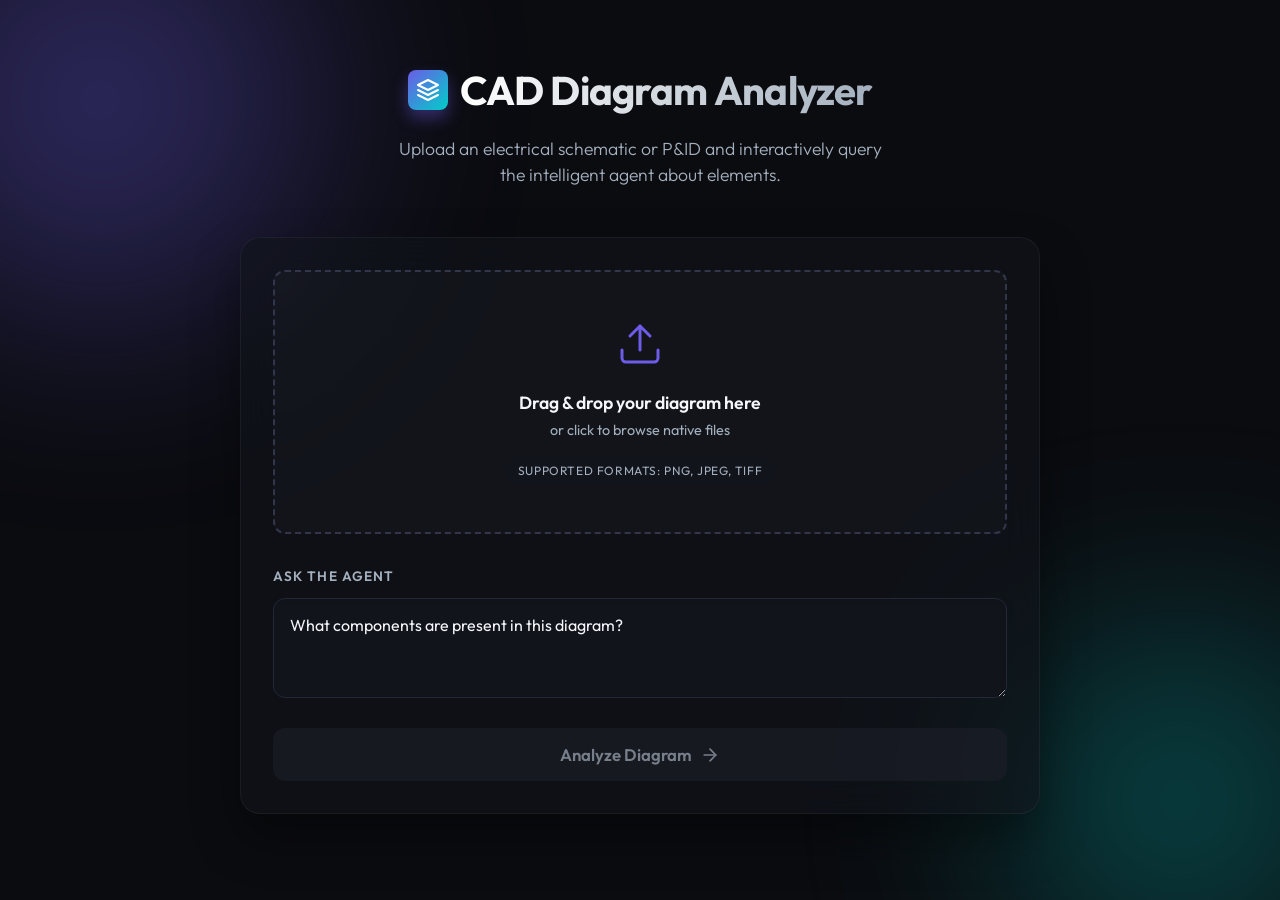
==== frontend/index.html @ c5600fa0 "feat: redesign frontend and add tool calls display" ====
<!DOCTYPE html>
<html lang="en">
<head>
  <meta charset="UTF-8" />
  <meta name="viewport" content="width=device-width, initial-scale=1.0" />
  <meta name="description" content="AI-powered CAD Diagram Analyzer for electrical schematics and P&IDs." />
  <title>CAD Diagram Analyzer</title>
  
  <!-- Modern Google Fonts -->
  <link rel="preconnect" href="https://fonts.googleapis.com">
  <link rel="preconnect" href="https://fonts.gstatic.com" crossorigin>
  <link href="https://fonts.googleapis.com/css2?family=Outfit:wght@300;400;500;600;700&display=swap" rel="stylesheet">
  
  <!-- CSS Styles -->
  <link rel="stylesheet" href="css/styles.css" />
</head>
<body>

  <!-- Decorative background elements -->
  <div class="bg-blur shape1"></div>
  <div class="bg-blur shape2"></div>

  <main class="container">
    <header>
      <div class="logo-container">
        <div class="logo-icon">
          <svg width="24" height="24" viewBox="0 0 24 24" fill="none" xmlns="http://www.w3.org/2000/svg">
            <path d="M12 2L2 7L12 12L22 7L12 2Z" stroke="currentColor" stroke-width="2" stroke-linecap="round" stroke-linejoin="round"/>
            <path d="M2 17L12 22L22 17" stroke="currentColor" stroke-width="2" stroke-linecap="round" stroke-linejoin="round"/>
            <path d="M2 12L12 17L22 12" stroke="currentColor" stroke-width="2" stroke-linecap="round" stroke-linejoin="round"/>
          </svg>
        </div>
        <h1>CAD Diagram Analyzer</h1>
      </div>
      <p>Upload an electrical schematic or P&amp;ID and interactively query the intelligent agent about elements.</p>
    </header>

    <!-- Main interaction area -->
    <div class="card glass-panel" id="interaction-card">
      
      <!-- Drop zone -->
      <div id="drop-zone" class="drop-zone glass-panel-inner">
        <input type="file" id="file-input" accept="image/*,.tif,.tiff" aria-label="Upload CAD diagram image" />
        <div class="drop-icon">
          <svg width="48" height="48" viewBox="0 0 24 24" fill="none" stroke="currentColor" stroke-width="1.5" stroke-linecap="round" stroke-linejoin="round">
            <path d="M21 15v4a2 2 0 0 1-2 2H5a2 2 0 0 1-2-2v-4"></path>
            <polyline points="17 8 12 3 7 8"></polyline>
            <line x1="12" y1="3" x2="12" y2="15"></line>
          </svg>
        </div>
        <div class="drop-label">Drag & drop your diagram here</div>
        <div class="drop-hint">or click to browse native files</div>
        <div class="drop-extensions">Supported formats: PNG, JPEG, TIFF</div>
      </div>

      <!-- Image preview -->
      <div id="preview-wrap" class="preview-wrap hidden glass-panel-inner">
        <div class="preview-header">
          <div id="preview-name" class="preview-name">diagram.png (1.2 MB)</div>
          <button id="clear-btn" class="icon-btn" title="Remove image" aria-label="Remove uploaded image">
            <svg width="18" height="18" viewBox="0 0 24 24" fill="none" stroke="currentColor" stroke-width="2" stroke-linecap="round" stroke-linejoin="round"><line x1="18" y1="6" x2="6" y2="18"></line><line x1="6" y1="6" x2="18" y2="18"></line></svg>
          </button>
        </div>
        <img id="preview-img" alt="Uploaded diagram preview" />
      </div>

      <!-- Query Section -->
      <div class="query-section">
        <label for="query" class="section-label">Ask the Agent</label>
        <div class="textarea-wrapper">
          <textarea id="query" placeholder="e.g. What specific components are present in this schematic? Can you list all the pressure valves?" rows="3">What components are present in this diagram?</textarea>
        </div>
      </div>

      <!-- Submit & Status -->
      <div class="action-footer">
        <button id="analyze-btn" class="btn-primary" disabled>
          <span>Analyze Diagram</span>
          <svg class="btn-icon" width="20" height="20" viewBox="0 0 24 24" fill="none" stroke="currentColor" stroke-width="2" stroke-linecap="round" stroke-linejoin="round"><line x1="5" y1="12" x2="19" y2="12"></line><polyline points="12 5 19 12 12 19"></polyline></svg>
        </button>

        <div id="status" class="status-indicator hidden">
          <div class="modern-spinner"></div>
          <span id="status-text">Uploading and processing...</span>
        </div>
      </div>
    </div> <!-- /card -->

    <!-- Results Section -->
    <div id="results-card" class="card glass-panel hidden">
      <div class="results-header">
        <h2 class="section-label m-0">Analysis Results</h2>
        
        <div class="step-indicator">
          <div class="step" id="step-ingest">
            <div class="step-icon">
              <svg width="14" height="14" viewBox="0 0 24 24" fill="none" stroke="currentColor" stroke-width="3" stroke-linecap="round" stroke-linejoin="round"><polyline points="20 6 9 17 4 12"></polyline></svg>
            </div>
            Ingested
          </div>
          <div class="step-line"></div>
          <div class="step" id="step-analyze">
            <div class="step-icon">
              <svg width="14" height="14" viewBox="0 0 24 24" fill="none" stroke="currentColor" stroke-width="3" stroke-linecap="round" stroke-linejoin="round"><polyline points="20 6 9 17 4 12"></polyline></svg>
            </div>
            Analyzed
          </div>
        </div>
      </div>

      <div class="result-meta" id="result-meta">
        <!-- populated dynamically via JS (e.g. badges, visualization link) -->
      </div>

      <div id="tool-calls" class="tool-timeline hidden">
        <!-- populated dynamically via JS — agent tool call activity timeline -->
      </div>

      <div id="result-text" class="result-content markdown-body glass-panel-inner">
        <!-- populated dynamically via JS -->
      </div>
    </div> <!-- /results-card -->

  </main>

  <script src="js/app.js"></script>
</body>
</html>
---- frontend/css/styles.css ----
/* ==========================================================================
   CSS Resets & Variables
   ========================================================================== */
*, *::before, *::after {
  box-sizing: border-box;
  margin: 0;
  padding: 0;
}

:root {
  /* Premium Dark Theme Palette */
  --bg: #0b0c10;
  --surface: #12141c;
  --surface-hover: #1c1e29;
  --border: #242735;
  --border-light: #32364a;
  
  --accent: #6c5ce7;
  --accent-hover: #8073eb;
  --accent-glow: rgba(108, 92, 231, 0.4);
  
  --secondary: #00cec9;
  
  --text-main: #f5f6fa;
  --text-muted: #a4b0be;
  
  --success: #00b894;
  --error: #d63031;
  
  /* Typography */
  --font-family: 'Outfit', -apple-system, BlinkMacSystemFont, "Segoe UI", Roboto, sans-serif;
  
  /* Structural */
  --radius-sm: 8px;
  --radius-md: 12px;
  --radius-lg: 20px;
  
  /* Transitions */
  --transition-fast: 0.2s cubic-bezier(0.4, 0, 0.2, 1);
  --transition-normal: 0.3s cubic-bezier(0.4, 0, 0.2, 1);
}

/* ==========================================================================
   Base Styles
   ========================================================================== */
body {
  font-family: var(--font-family);
  background: var(--bg);
  color: var(--text-main);
  min-height: 100vh;
  display: flex;
  flex-direction: column;
  align-items: center;
  padding: 0 20px 80px;
  line-height: 1.5;
  overflow-x: hidden;
  position: relative;
}

.container {
  width: 100%;
  max-width: 800px;
  position: relative;
  z-index: 10;
  margin-top: 60px;
}

/* ==========================================================================
   Decorative Background
   ========================================================================== */
.bg-blur {
  position: fixed;
  border-radius: 50%;
  filter: blur(120px);
  z-index: 0;
  opacity: 0.4;
  pointer-events: none;
}

.shape1 {
  width: 400px;
  height: 400px;
  background: var(--accent);
  top: -100px;
  left: -100px;
  animation: float 20s ease-in-out infinite alternate;
}

.shape2 {
  width: 300px;
  height: 300px;
  background: var(--secondary);
  bottom: -50px;
  right: -50px;
  animation: float 15s ease-in-out infinite alternate-reverse;
}

@keyframes float {
  0% { transform: translate(0, 0) scale(1); }
  50% { transform: translate(30px, 50px) scale(1.1); }
  100% { transform: translate(-20px, 20px) scale(0.9); }
}

/* ==========================================================================
   Typography & Headers
   ========================================================================== */
header {
  text-align: center;
  margin-bottom: 48px;
  animation: fadeInDown 0.8s cubic-bezier(0.16, 1, 0.3, 1);
}

.logo-container {
  display: flex;
  align-items: center;
  justify-content: center;
  gap: 12px;
  margin-bottom: 16px;
}

.logo-icon {
  background: linear-gradient(135deg, var(--accent), var(--secondary));
  border-radius: var(--radius-sm);
  width: 40px;
  height: 40px;
  display: flex;
  align-items: center;
  justify-content: center;
  color: white;
  box-shadow: 0 8px 16px var(--accent-glow);
}

h1 {
  font-size: 2.5rem;
  font-weight: 700;
  letter-spacing: -0.02em;
  background: linear-gradient(to right, #fff, #a4b0be);
  -webkit-background-clip: text;
  -webkit-text-fill-color: transparent;
}

header p {
  color: var(--text-muted);
  font-size: 1.1rem;
  font-weight: 300;
  max-width: 500px;
  margin: 0 auto;
}

/* ==========================================================================
   Components: Cards & Panels
   ========================================================================== */
.glass-panel {
  background: rgba(18, 20, 28, 0.6);
  backdrop-filter: blur(20px);
  -webkit-backdrop-filter: blur(20px);
  border: 1px solid rgba(255, 255, 255, 0.05);
  box-shadow: 0 24px 48px rgba(0, 0, 0, 0.4);
}

.glass-panel-inner {
  background: rgba(255, 255, 255, 0.02);
  border: 1px solid var(--border);
}

.card {
  border-radius: var(--radius-lg);
  padding: 32px;
  width: 100%;
  animation: fadeInUp 0.8s cubic-bezier(0.16, 1, 0.3, 1);
  transition: transform var(--transition-normal);
}

/* ==========================================================================
   Drop Zone
   ========================================================================== */
.drop-zone {
  border: 2px dashed var(--border-light);
  border-radius: var(--radius-md);
  padding: 48px 24px;
  text-align: center;
  cursor: pointer;
  position: relative;
  transition: all var(--transition-normal);
  display: flex;
  flex-direction: column;
  align-items: center;
  justify-content: center;
}

.drop-zone:hover, .drop-zone.drag-over {
  border-color: var(--accent);
  background: rgba(108, 92, 231, 0.05);
  transform: translateY(-2px);
  box-shadow: 0 8px 24px rgba(0,0,0,0.2);
}

.drop-zone input[type="file"] {
  position: absolute;
  inset: 0;
  opacity: 0;
  cursor: pointer;
  width: 100%;
  height: 100%;
  z-index: 10;
}

.drop-icon {
  color: var(--accent);
  margin-bottom: 16px;
  transition: transform var(--transition-fast);
}

.drop-zone:hover .drop-icon {
  transform: translateY(-4px) scale(1.1);
}

.drop-label {
  font-size: 1.1rem;
  font-weight: 600;
  color: var(--text-main);
  margin-bottom: 4px;
}

.drop-hint {
  font-size: 0.9rem;
  color: var(--text-muted);
}

.drop-extensions {
  margin-top: 16px;
  font-size: 0.75rem;
  letter-spacing: 0.05em;
  text-transform: uppercase;
  color: var(--text-muted);
  background: var(--surface);
  padding: 4px 12px;
  border-radius: 100px;
}

/* ==========================================================================
   Preview Area
   ========================================================================== */
.preview-wrap {
  border-radius: var(--radius-md);
  overflow: hidden;
  position: relative;
  display: none;
}

.preview-header {
  display: flex;
  justify-content: space-between;
  align-items: center;
  padding: 12px 16px;
  background: var(--surface-hover);
  border-bottom: 1px solid var(--border);
}

.preview-name {
  font-size: 0.85rem;
  color: var(--text-main);
  font-family: monospace;
  white-space: nowrap;
  overflow: hidden;
  text-overflow: ellipsis;
}

.icon-btn {
  background: transparent;
  border: none;
  color: var(--text-muted);
  cursor: pointer;
  display: flex;
  align-items: center;
  justify-content: center;
  padding: 4px;
  border-radius: var(--radius-sm);
  transition: all var(--transition-fast);
}

.icon-btn:hover {
  color: var(--error);
  background: rgba(214, 48, 49, 0.1);
}

#preview-img {
  width: 100%;
  max-height: 400px;
  object-fit: contain;
  background: #000;
  display: block;
}

/* ==========================================================================
   Forms & Inputs
   ========================================================================== */
.query-section {
  margin-top: 32px;
}

.section-label {
  display: block;
  font-size: 0.85rem;
  font-weight: 600;
  text-transform: uppercase;
  letter-spacing: 0.08em;
  color: var(--text-muted);
  margin-bottom: 12px;
}

.textarea-wrapper {
  position: relative;
}

textarea#query {
  width: 100%;
  background: var(--surface);
  border: 1px solid var(--border);
  border-radius: var(--radius-md);
  color: var(--text-main);
  font-size: 1rem;
  padding: 16px;
  resize: vertical;
  min-height: 100px;
  outline: none;
  font-family: inherit;
  transition: all var(--transition-fast);
  box-shadow: inset 0 2px 4px rgba(0,0,0,0.1);
}

textarea#query::placeholder {
  color: #4a5065;
}

textarea#query:focus {
  border-color: var(--accent);
  box-shadow: 0 0 0 2px var(--accent-glow), inset 0 2px 4px rgba(0,0,0,0.1);
}

/* ==========================================================================
   Buttons
   ========================================================================== */
.action-footer {
  margin-top: 24px;
  display: flex;
  flex-direction: column;
  gap: 16px;
}

.btn-primary {
  width: 100%;
  background: linear-gradient(135deg, var(--accent), var(--accent-hover));
  border: none;
  border-radius: var(--radius-md);
  color: white;
  font-size: 1.05rem;
  font-weight: 600;
  padding: 16px;
  cursor: pointer;
  display: flex;
  align-items: center;
  justify-content: center;
  gap: 8px;
  transition: all var(--transition-normal);
  font-family: inherit;
  box-shadow: 0 8px 16px rgba(108, 92, 231, 0.2);
}

.btn-primary:hover:not(:disabled) {
  transform: translateY(-2px);
  box-shadow: 0 12px 24px rgba(108, 92, 231, 0.3);
}

.btn-primary:active:not(:disabled) {
  transform: translateY(0);
}

.btn-primary:disabled {
  background: var(--surface-hover);
  color: var(--text-muted);
  cursor: not-allowed;
  box-shadow: none;
  opacity: 0.7;
}

.btn-icon {
  transition: transform var(--transition-fast);
}

.btn-primary:hover:not(:disabled) .btn-icon {
  transform: translateX(4px);
}

/* ==========================================================================
   Status & Loading
   ========================================================================== */
.status-indicator {
  display: flex;
  align-items: center;
  justify-content: center;
  gap: 12px;
  font-size: 0.95rem;
  color: var(--text-muted);
  padding: 12px;
  background: var(--surface);
  border-radius: var(--radius-md);
  border: 1px solid var(--border);
}

.modern-spinner {
  width: 20px;
  height: 20px;
  border: 2px solid var(--border-light);
  border-top-color: var(--accent);
  border-radius: 50%;
  animation: spin 0.8s cubic-bezier(0.6, 0.2, 0.4, 0.8) infinite;
}

@keyframes spin {
  to { transform: rotate(360deg); }
}

/* ==========================================================================
   Results
   ========================================================================== */
#results-card {
  margin-top: 24px;
  border-top: 3px solid var(--accent);
}

.results-header {
  display: flex;
  justify-content: space-between;
  align-items: center;
  margin-bottom: 24px;
  flex-wrap: wrap;
  gap: 16px;
}

.m-0 { margin: 0; }

.step-indicator {
  display: flex;
  align-items: center;
  gap: 8px;
  background: var(--surface);
  padding: 8px 16px;
  border-radius: 100px;
  border: 1px solid var(--border);
}

.step {
  display: flex;
  align-items: center;
  gap: 6px;
  font-size: 0.75rem;
  font-weight: 600;
  color: var(--text-muted);
  text-transform: uppercase;
  letter-spacing: 0.05em;
  transition: color var(--transition-fast);
}

.step-icon {
  width: 20px;
  height: 20px;
  border-radius: 50%;
  background: var(--surface-hover);
  display: flex;
  align-items: center;
  justify-content: center;
  color: transparent;
  transition: all var(--transition-fast);
}

.step-line {
  width: 24px;
  height: 2px;
  background: var(--border-light);
}

.step.active { color: var(--accent); }
.step.active .step-icon { 
  background: rgba(108, 92, 231, 0.2); 
  color: var(--accent);
  box-shadow: 0 0 0 2px var(--accent-glow);
}

.step.done { color: var(--text-main); }
.step.done .step-icon {
  background: var(--success);
  color: var(--bg);
}

.result-meta {
  display: flex;
  gap: 12px;
  flex-wrap: wrap;
  margin-bottom: 20px;
  align-items: center;
}

.badge {
  font-size: 0.8rem;
  font-weight: 500;
  padding: 6px 12px;
  border-radius: var(--radius-sm);
  background: var(--surface);
  border: 1px solid var(--border-light);
  display: flex;
  align-items: center;
  gap: 6px;
}

.badge.success { 
  border-color: rgba(0, 184, 148, 0.3);
  color: var(--success);
  background: rgba(0, 184, 148, 0.05);
}

.badge.error { 
  border-color: rgba(214, 48, 49, 0.3);
  color: var(--error);
  background: rgba(214, 48, 49, 0.05);
}

.view-link {
  color: var(--secondary);
  text-decoration: none;
  font-size: 0.9rem;
  font-weight: 500;
  display: flex;
  align-items: center;
  gap: 4px;
  transition: color var(--transition-fast);
  margin-left: auto;
}

.view-link:hover {
  text-decoration: underline;
  color: #81ecec;
}

.result-content {
  border-radius: var(--radius-md);
  padding: 24px;
  font-size: 1rem;
  line-height: 1.6;
  max-height: 600px;
  overflow-y: auto;
}

/* Basic Markdown styling fallback */
.markdown-body h1, .markdown-body h2, .markdown-body h3 {
  margin-top: 1.5em;
  margin-bottom: 0.5em;
  color: white;
}
.markdown-body h1:first-child, .markdown-body h2:first-child { margin-top: 0; }
.markdown-body p { margin-bottom: 1em; }
.markdown-body ul, .markdown-body ol { margin-bottom: 1em; padding-left: 1.5em; }
.markdown-body li { margin-bottom: 0.25em; }
.markdown-body code {
  background: var(--surface-hover);
  padding: 0.2em 0.4em;
  border-radius: 4px;
  font-family: monospace;
  font-size: 0.9em;
  color: var(--secondary);
}
.markdown-body pre {
  background: #000;
  padding: 16px;
  border-radius: var(--radius-sm);
  overflow-x: auto;
  margin-bottom: 1em;
  border: 1px solid var(--border);
}

/* ==========================================================================
   Tool Call Activity Timeline
   ========================================================================== */
.tool-timeline {
  border-radius: var(--radius-md);
  background: var(--surface);
  border: 1px solid var(--border);
  margin-bottom: 20px;
  overflow: hidden;
}

.tool-timeline-header {
  display: flex;
  align-items: center;
  justify-content: space-between;
  padding: 12px 16px;
  cursor: pointer;
  background: var(--surface-hover);
  border-bottom: 1px solid var(--border);
  transition: background var(--transition-fast);
  user-select: none;
}

.tool-timeline-header:hover {
  background: rgba(108, 92, 231, 0.05);
}

.tool-timeline-title {
  display: flex;
  align-items: center;
  gap: 8px;
  font-size: 0.85rem;
  font-weight: 600;
  text-transform: uppercase;
  letter-spacing: 0.05em;
  color: var(--text-muted);
}

.tool-timeline-title svg {
  color: var(--accent);
}

.tool-count-badge {
  background: var(--accent);
  color: #fff;
  font-size: 0.7rem;
  font-weight: 700;
  padding: 2px 8px;
  border-radius: 100px;
  letter-spacing: 0;
  text-transform: none;
}

.tool-total-time {
  font-size: 0.75rem;
  color: var(--text-muted);
  font-weight: 400;
  letter-spacing: 0;
  text-transform: none;
}

.tool-chevron {
  color: var(--text-muted);
  transition: transform var(--transition-fast);
  flex-shrink: 0;
}

.tool-chevron.rotated {
  transform: rotate(180deg);
}

.tool-timeline-body {
  padding: 8px;
  display: flex;
  flex-direction: column;
  gap: 6px;
  transition: max-height var(--transition-normal), opacity var(--transition-fast);
  max-height: 800px;
  opacity: 1;
  overflow: hidden;
}

.tool-timeline-body.collapsed {
  max-height: 0;
  opacity: 0;
  padding: 0 8px;
}

.tool-call-card {
  border-radius: var(--radius-sm);
  border-left: 3px solid var(--border-light);
  background: var(--tool-bg, var(--surface));
  overflow: hidden;
  transition: all var(--transition-fast);
}

.tool-call-card:hover {
  box-shadow: 0 2px 8px rgba(0, 0, 0, 0.2);
}

.tool-call-main {
  display: flex;
  align-items: center;
  gap: 10px;
  padding: 10px 12px;
  cursor: pointer;
}

.tool-call-icon {
  flex-shrink: 0;
  display: flex;
  align-items: center;
}

.tool-call-info {
  flex: 1;
  min-width: 0;
  display: flex;
  flex-direction: column;
  gap: 2px;
}

.tool-call-name {
  font-family: monospace;
  font-size: 0.85rem;
  font-weight: 600;
}

.tool-call-summary {
  font-size: 0.75rem;
  color: var(--text-muted);
  white-space: nowrap;
  overflow: hidden;
  text-overflow: ellipsis;
}

.tool-call-badges {
  display: flex;
  align-items: center;
  gap: 8px;
  flex-shrink: 0;
}

.tool-duration-badge {
  font-family: monospace;
  font-size: 0.75rem;
  color: var(--text-muted);
  background: rgba(255, 255, 255, 0.05);
  padding: 2px 8px;
  border-radius: 4px;
  border: 1px solid var(--border);
}

.tool-status-icon {
  display: flex;
  align-items: center;
}

.tool-call-detail {
  padding: 0 12px 10px 36px;
  font-size: 0.8rem;
  animation: fadeInUp 0.2s ease;
}

.tool-call-args {
  color: var(--text-muted);
  font-family: monospace;
  font-size: 0.75rem;
  line-height: 1.6;
  padding: 8px 10px;
  background: rgba(0, 0, 0, 0.2);
  border-radius: 4px;
  word-break: break-word;
}

.tool-arg-key {
  color: var(--secondary);
}

.tool-arg-val {
  color: var(--text-main);
}

.tool-call-error {
  color: var(--error);
  font-size: 0.8rem;
  padding: 6px 10px;
  background: rgba(214, 48, 49, 0.08);
  border-radius: 4px;
  margin-top: 6px;
  border: 1px solid rgba(214, 48, 49, 0.2);
}

/* ==========================================================================
   Utilities & Animations
   ========================================================================== */
.hidden {
  display: none !important;
}

@keyframes fadeInUp {
  from { opacity: 0; transform: translateY(20px); }
  to { opacity: 1; transform: translateY(0); }
}

@keyframes fadeInDown {
  from { opacity: 0; transform: translateY(-20px); }
  to { opacity: 1; transform: translateY(0); }
}

/* Custom Scrollbar */
::-webkit-scrollbar { width: 8px; height: 8px; }
::-webkit-scrollbar-track { background: var(--bg); }
::-webkit-scrollbar-thumb {
  background: var(--border-light);
  border-radius: 4px;
}
::-webkit-scrollbar-thumb:hover { background: var(--text-muted); }

/* Responsive */
@media (max-width: 600px) {
  h1 { font-size: 1.8rem; }
  .card { padding: 20px; }
  .drop-zone { padding: 32px 16px; }
  header { margin-bottom: 32px; }
  .results-header { flex-direction: column; align-items: flex-start; }
  .view-link { margin-left: 0; width: 100%; }
}
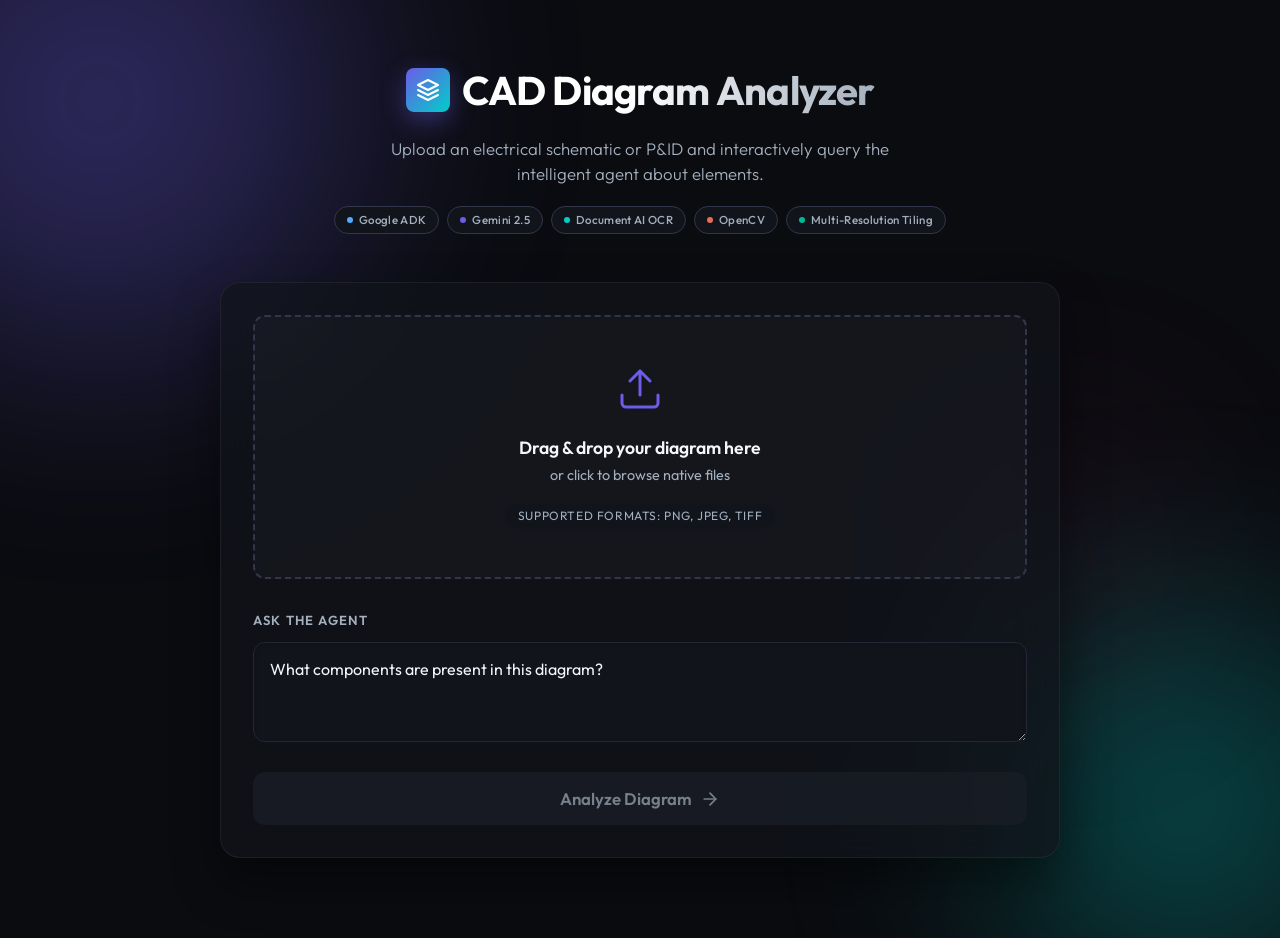
==== commit 70fb417b: "feat: 4-phase pipeline UI, comprehensive docs, and launch config Frontend: - Redesign UI with animat" ====
--- a/frontend/index.html
+++ b/frontend/index.html
@@ -5,12 +5,12 @@
   <meta name="viewport" content="width=device-width, initial-scale=1.0" />
   <meta name="description" content="AI-powered CAD Diagram Analyzer for electrical schematics and P&IDs." />
   <title>CAD Diagram Analyzer</title>
-  
+
   <!-- Modern Google Fonts -->
   <link rel="preconnect" href="https://fonts.googleapis.com">
   <link rel="preconnect" href="https://fonts.gstatic.com" crossorigin>
-  <link href="https://fonts.googleapis.com/css2?family=Outfit:wght@300;400;500;600;700&display=swap" rel="stylesheet">
-  
+  <link href="https://fonts.googleapis.com/css2?family=Outfit:wght@300;400;500;600;700&family=JetBrains+Mono:wght@400;500&display=swap" rel="stylesheet">
+
   <!-- CSS Styles -->
   <link rel="stylesheet" href="css/styles.css" />
 </head>
@@ -19,6 +19,7 @@
   <!-- Decorative background elements -->
   <div class="bg-blur shape1"></div>
   <div class="bg-blur shape2"></div>
+  <div class="bg-blur shape3"></div>
 
   <main class="container">
     <header>
@@ -33,11 +34,18 @@
         <h1>CAD Diagram Analyzer</h1>
       </div>
       <p>Upload an electrical schematic or P&amp;ID and interactively query the intelligent agent about elements.</p>
+      <div class="tech-pills">
+        <span class="tech-pill"><span class="pill-dot dot-blue"></span>Google ADK</span>
+        <span class="tech-pill"><span class="pill-dot dot-purple"></span>Gemini 2.5</span>
+        <span class="tech-pill"><span class="pill-dot dot-teal"></span>Document AI OCR</span>
+        <span class="tech-pill"><span class="pill-dot dot-orange"></span>OpenCV</span>
+        <span class="tech-pill"><span class="pill-dot dot-green"></span>Multi-Resolution Tiling</span>
+      </div>
     </header>
 
     <!-- Main interaction area -->
     <div class="card glass-panel" id="interaction-card">
-      
+
       <!-- Drop zone -->
       <div id="drop-zone" class="drop-zone glass-panel-inner">
         <input type="file" id="file-input" accept="image/*,.tif,.tiff" aria-label="Upload CAD diagram image" />
@@ -48,7 +56,7 @@
             <line x1="12" y1="3" x2="12" y2="15"></line>
           </svg>
         </div>
-        <div class="drop-label">Drag & drop your diagram here</div>
+        <div class="drop-label">Drag &amp; drop your diagram here</div>
         <div class="drop-hint">or click to browse native files</div>
         <div class="drop-extensions">Supported formats: PNG, JPEG, TIFF</div>
       </div>
@@ -81,44 +89,153 @@
 
         <div id="status" class="status-indicator hidden">
           <div class="modern-spinner"></div>
-          <span id="status-text">Uploading and processing...</span>
+          <span id="status-text">Processing...</span>
         </div>
       </div>
     </div> <!-- /card -->
 
     <!-- Results Section -->
     <div id="results-card" class="card glass-panel hidden">
+
+      <!-- Results Header -->
       <div class="results-header">
-        <h2 class="section-label m-0">Analysis Results</h2>
-        
-        <div class="step-indicator">
-          <div class="step" id="step-ingest">
-            <div class="step-icon">
-              <svg width="14" height="14" viewBox="0 0 24 24" fill="none" stroke="currentColor" stroke-width="3" stroke-linecap="round" stroke-linejoin="round"><polyline points="20 6 9 17 4 12"></polyline></svg>
-            </div>
-            Ingested
-          </div>
-          <div class="step-line"></div>
-          <div class="step" id="step-analyze">
-            <div class="step-icon">
-              <svg width="14" height="14" viewBox="0 0 24 24" fill="none" stroke="currentColor" stroke-width="3" stroke-linecap="round" stroke-linejoin="round"><polyline points="20 6 9 17 4 12"></polyline></svg>
-            </div>
-            Analyzed
-          </div>
-        </div>
-      </div>
-
+        <div class="results-title-wrap">
+          <h2 class="section-label m-0">Analysis Pipeline</h2>
+          <div id="pipeline-live-badge" class="pipeline-live-badge hidden">
+            <div class="live-dot"></div>
+            <span>Live</span>
+          </div>
+        </div>
+        <div id="pipeline-complete-badge" class="pipeline-complete-badge hidden">
+          <svg width="13" height="13" viewBox="0 0 24 24" fill="none" stroke="currentColor" stroke-width="3" stroke-linecap="round" stroke-linejoin="round"><polyline points="20 6 9 17 4 12"/></svg>
+          All phases complete
+        </div>
+      </div>
+
+      <!-- ================================================================ -->
+      <!-- 4-Phase Pipeline Progress Tracker                                 -->
+      <!-- ================================================================ -->
+      <div id="pipeline-progress" class="pipeline-progress">
+
+        <!-- Phase 1: Upload -->
+        <div class="pipeline-phase pending" id="phase-upload">
+          <div class="phase-node-wrap">
+            <div class="phase-ring-outer"></div>
+            <div class="phase-node">
+              <!-- Default icon -->
+              <svg class="phase-icon" width="20" height="20" viewBox="0 0 24 24" fill="none" stroke="currentColor" stroke-width="2" stroke-linecap="round" stroke-linejoin="round">
+                <path d="M21 15v4a2 2 0 0 1-2 2H5a2 2 0 0 1-2-2v-4"/>
+                <polyline points="17 8 12 3 7 8"/>
+                <line x1="12" y1="3" x2="12" y2="15"/>
+              </svg>
+              <!-- Done check -->
+              <svg class="phase-check" width="20" height="20" viewBox="0 0 24 24" fill="none" stroke="currentColor" stroke-width="3" stroke-linecap="round" stroke-linejoin="round"><polyline points="20 6 9 17 4 12"/></svg>
+              <!-- Error X -->
+              <svg class="phase-err" width="20" height="20" viewBox="0 0 24 24" fill="none" stroke="currentColor" stroke-width="3" stroke-linecap="round" stroke-linejoin="round"><line x1="18" y1="6" x2="6" y2="18"/><line x1="6" y1="6" x2="18" y2="18"/></svg>
+            </div>
+          </div>
+          <div class="phase-info">
+            <span class="phase-name">Upload</span>
+            <span class="phase-sub" id="sub-upload">File prepared</span>
+          </div>
+          <div class="phase-timing" id="time-upload"></div>
+        </div>
+
+        <!-- Connector 1 → 2 -->
+        <div class="pipeline-conn" id="conn-12"><div class="pipeline-conn-fill"></div></div>
+
+        <!-- Phase 2: Preprocess -->
+        <div class="pipeline-phase pending" id="phase-preprocess">
+          <div class="phase-node-wrap">
+            <div class="phase-ring-outer"></div>
+            <div class="phase-node">
+              <svg class="phase-icon" width="20" height="20" viewBox="0 0 24 24" fill="none" stroke="currentColor" stroke-width="2" stroke-linecap="round" stroke-linejoin="round">
+                <rect x="4" y="4" width="16" height="16" rx="2"/>
+                <rect x="9" y="9" width="6" height="6"/>
+                <line x1="9" y1="1" x2="9" y2="4"/><line x1="15" y1="1" x2="15" y2="4"/>
+                <line x1="9" y1="20" x2="9" y2="23"/><line x1="15" y1="20" x2="15" y2="23"/>
+                <line x1="20" y1="9" x2="23" y2="9"/><line x1="20" y1="14" x2="23" y2="14"/>
+                <line x1="1" y1="9" x2="4" y2="9"/><line x1="1" y1="14" x2="4" y2="14"/>
+              </svg>
+              <svg class="phase-check" width="20" height="20" viewBox="0 0 24 24" fill="none" stroke="currentColor" stroke-width="3" stroke-linecap="round" stroke-linejoin="round"><polyline points="20 6 9 17 4 12"/></svg>
+              <svg class="phase-err" width="20" height="20" viewBox="0 0 24 24" fill="none" stroke="currentColor" stroke-width="3" stroke-linecap="round" stroke-linejoin="round"><line x1="18" y1="6" x2="6" y2="18"/><line x1="6" y1="6" x2="18" y2="18"/></svg>
+            </div>
+          </div>
+          <div class="phase-info">
+            <span class="phase-name">Preprocess</span>
+            <span class="phase-sub" id="sub-preprocess">OCR · CV · Tiling</span>
+          </div>
+          <div class="phase-timing" id="time-preprocess"></div>
+        </div>
+
+        <!-- Connector 2 → 3 -->
+        <div class="pipeline-conn" id="conn-23"><div class="pipeline-conn-fill"></div></div>
+
+        <!-- Phase 3: AI Analysis -->
+        <div class="pipeline-phase pending" id="phase-analyze">
+          <div class="phase-node-wrap">
+            <div class="phase-ring-outer"></div>
+            <div class="phase-node">
+              <svg class="phase-icon" width="20" height="20" viewBox="0 0 24 24" fill="none" stroke="currentColor" stroke-width="2" stroke-linecap="round" stroke-linejoin="round">
+                <polyline points="22 12 18 12 15 21 9 3 6 12 2 12"/>
+              </svg>
+              <svg class="phase-check" width="20" height="20" viewBox="0 0 24 24" fill="none" stroke="currentColor" stroke-width="3" stroke-linecap="round" stroke-linejoin="round"><polyline points="20 6 9 17 4 12"/></svg>
+              <svg class="phase-err" width="20" height="20" viewBox="0 0 24 24" fill="none" stroke="currentColor" stroke-width="3" stroke-linecap="round" stroke-linejoin="round"><line x1="18" y1="6" x2="6" y2="18"/><line x1="6" y1="6" x2="18" y2="18"/></svg>
+            </div>
+          </div>
+          <div class="phase-info">
+            <span class="phase-name">AI Analysis</span>
+            <span class="phase-sub" id="sub-analyze">ADK · Gemini · 5 Tools</span>
+          </div>
+          <div class="phase-timing" id="time-analyze"></div>
+        </div>
+
+        <!-- Connector 3 → 4 -->
+        <div class="pipeline-conn" id="conn-34"><div class="pipeline-conn-fill"></div></div>
+
+        <!-- Phase 4: Results -->
+        <div class="pipeline-phase pending" id="phase-results">
+          <div class="phase-node-wrap">
+            <div class="phase-ring-outer"></div>
+            <div class="phase-node">
+              <svg class="phase-icon" width="20" height="20" viewBox="0 0 24 24" fill="none" stroke="currentColor" stroke-width="2" stroke-linecap="round" stroke-linejoin="round">
+                <path d="M14 2H6a2 2 0 0 0-2 2v16a2 2 0 0 0 2 2h12a2 2 0 0 0 2-2V8z"/>
+                <polyline points="14 2 14 8 20 8"/>
+                <line x1="16" y1="13" x2="8" y2="13"/>
+                <line x1="16" y1="17" x2="8" y2="17"/>
+              </svg>
+              <svg class="phase-check" width="20" height="20" viewBox="0 0 24 24" fill="none" stroke="currentColor" stroke-width="3" stroke-linecap="round" stroke-linejoin="round"><polyline points="20 6 9 17 4 12"/></svg>
+              <svg class="phase-err" width="20" height="20" viewBox="0 0 24 24" fill="none" stroke="currentColor" stroke-width="3" stroke-linecap="round" stroke-linejoin="round"><line x1="18" y1="6" x2="6" y2="18"/><line x1="6" y1="6" x2="18" y2="18"/></svg>
+            </div>
+          </div>
+          <div class="phase-info">
+            <span class="phase-name">Results</span>
+            <span class="phase-sub" id="sub-results">Ready to display</span>
+          </div>
+          <div class="phase-timing" id="time-results"></div>
+        </div>
+
+      </div>
+      <!-- /pipeline-progress -->
+
+      <!-- Separator between pipeline and results content -->
+      <div class="results-divider hidden" id="results-divider"></div>
+
+      <!-- Result meta badges + visualization link -->
       <div class="result-meta" id="result-meta">
-        <!-- populated dynamically via JS (e.g. badges, visualization link) -->
-      </div>
-
+        <!-- populated dynamically via JS (badges, visualization link) -->
+      </div>
+
+      <!-- Agent tool call activity timeline -->
       <div id="tool-calls" class="tool-timeline hidden">
-        <!-- populated dynamically via JS — agent tool call activity timeline -->
-      </div>
-
+        <!-- populated dynamically via JS -->
+      </div>
+
+      <!-- Analysis response text (markdown) -->
       <div id="result-text" class="result-content markdown-body glass-panel-inner">
         <!-- populated dynamically via JS -->
       </div>
+
     </div> <!-- /results-card -->
 
   </main>
--- a/frontend/css/styles.css
+++ b/frontend/css/styles.css
@@ -14,30 +14,36 @@
   --surface-hover: #1c1e29;
   --border: #242735;
   --border-light: #32364a;
-  
+
   --accent: #6c5ce7;
   --accent-hover: #8073eb;
   --accent-glow: rgba(108, 92, 231, 0.4);
-  
+  --accent-subtle: rgba(108, 92, 231, 0.08);
+
   --secondary: #00cec9;
-  
+  --secondary-glow: rgba(0, 206, 201, 0.35);
+
   --text-main: #f5f6fa;
   --text-muted: #a4b0be;
-  
+
   --success: #00b894;
+  --success-glow: rgba(0, 184, 148, 0.3);
   --error: #d63031;
-  
+  --warning: #fdcb6e;
+
   /* Typography */
   --font-family: 'Outfit', -apple-system, BlinkMacSystemFont, "Segoe UI", Roboto, sans-serif;
-  
+  --font-mono: 'JetBrains Mono', 'Fira Code', 'Cascadia Code', monospace;
+
   /* Structural */
   --radius-sm: 8px;
   --radius-md: 12px;
   --radius-lg: 20px;
-  
+
   /* Transitions */
   --transition-fast: 0.2s cubic-bezier(0.4, 0, 0.2, 1);
   --transition-normal: 0.3s cubic-bezier(0.4, 0, 0.2, 1);
+  --transition-spring: 0.4s cubic-bezier(0.34, 1.56, 0.64, 1);
 }
 
 /* ==========================================================================
@@ -59,7 +65,7 @@
 
 .container {
   width: 100%;
-  max-width: 800px;
+  max-width: 840px;
   position: relative;
   z-index: 10;
   margin-top: 60px;
@@ -73,31 +79,41 @@
   border-radius: 50%;
   filter: blur(120px);
   z-index: 0;
-  opacity: 0.4;
+  opacity: 0.35;
   pointer-events: none;
 }
 
 .shape1 {
-  width: 400px;
-  height: 400px;
+  width: 500px;
+  height: 500px;
   background: var(--accent);
-  top: -100px;
-  left: -100px;
-  animation: float 20s ease-in-out infinite alternate;
+  top: -150px;
+  left: -150px;
+  animation: float 22s ease-in-out infinite alternate;
 }
 
 .shape2 {
-  width: 300px;
-  height: 300px;
+  width: 350px;
+  height: 350px;
   background: var(--secondary);
-  bottom: -50px;
-  right: -50px;
-  animation: float 15s ease-in-out infinite alternate-reverse;
+  bottom: -80px;
+  right: -80px;
+  animation: float 17s ease-in-out infinite alternate-reverse;
+}
+
+.shape3 {
+  width: 200px;
+  height: 200px;
+  background: #e84393;
+  top: 50%;
+  right: 10%;
+  opacity: 0.15;
+  animation: float 25s ease-in-out infinite alternate;
 }
 
 @keyframes float {
-  0% { transform: translate(0, 0) scale(1); }
-  50% { transform: translate(30px, 50px) scale(1.1); }
+  0%   { transform: translate(0, 0) scale(1); }
+  50%  { transform: translate(30px, 50px) scale(1.1); }
   100% { transform: translate(-20px, 20px) scale(0.9); }
 }
 
@@ -121,45 +137,84 @@
 .logo-icon {
   background: linear-gradient(135deg, var(--accent), var(--secondary));
   border-radius: var(--radius-sm);
-  width: 40px;
-  height: 40px;
+  width: 44px;
+  height: 44px;
   display: flex;
   align-items: center;
   justify-content: center;
   color: white;
-  box-shadow: 0 8px 16px var(--accent-glow);
+  box-shadow: 0 8px 24px var(--accent-glow);
+  flex-shrink: 0;
 }
 
 h1 {
   font-size: 2.5rem;
   font-weight: 700;
   letter-spacing: -0.02em;
-  background: linear-gradient(to right, #fff, #a4b0be);
+  background: linear-gradient(to right, #fff 40%, #a4b0be);
   -webkit-background-clip: text;
   -webkit-text-fill-color: transparent;
+  background-clip: text;
 }
 
 header p {
   color: var(--text-muted);
-  font-size: 1.1rem;
+  font-size: 1.05rem;
   font-weight: 300;
   max-width: 500px;
-  margin: 0 auto;
-}
+  margin: 0 auto 20px;
+}
+
+/* Tech stack pills */
+.tech-pills {
+  display: flex;
+  flex-wrap: wrap;
+  gap: 8px;
+  justify-content: center;
+  margin-top: 4px;
+}
+
+.tech-pill {
+  display: inline-flex;
+  align-items: center;
+  gap: 6px;
+  background: var(--surface);
+  border: 1px solid var(--border-light);
+  border-radius: 100px;
+  padding: 4px 12px;
+  font-size: 0.72rem;
+  font-weight: 500;
+  letter-spacing: 0.03em;
+  color: var(--text-muted);
+  white-space: nowrap;
+}
+
+.pill-dot {
+  width: 6px;
+  height: 6px;
+  border-radius: 50%;
+  flex-shrink: 0;
+}
+
+.dot-blue   { background: #4facfe; }
+.dot-purple { background: var(--accent); }
+.dot-teal   { background: var(--secondary); }
+.dot-orange { background: #e17055; }
+.dot-green  { background: var(--success); }
 
 /* ==========================================================================
    Components: Cards & Panels
    ========================================================================== */
 .glass-panel {
-  background: rgba(18, 20, 28, 0.6);
-  backdrop-filter: blur(20px);
-  -webkit-backdrop-filter: blur(20px);
-  border: 1px solid rgba(255, 255, 255, 0.05);
-  box-shadow: 0 24px 48px rgba(0, 0, 0, 0.4);
+  background: rgba(18, 20, 28, 0.7);
+  backdrop-filter: blur(24px);
+  -webkit-backdrop-filter: blur(24px);
+  border: 1px solid rgba(255, 255, 255, 0.06);
+  box-shadow: 0 24px 48px rgba(0, 0, 0, 0.45);
 }
 
 .glass-panel-inner {
-  background: rgba(255, 255, 255, 0.02);
+  background: rgba(255, 255, 255, 0.025);
   border: 1px solid var(--border);
 }
 
@@ -168,7 +223,6 @@
   padding: 32px;
   width: 100%;
   animation: fadeInUp 0.8s cubic-bezier(0.16, 1, 0.3, 1);
-  transition: transform var(--transition-normal);
 }
 
 /* ==========================================================================
@@ -260,7 +314,7 @@
 .preview-name {
   font-size: 0.85rem;
   color: var(--text-main);
-  font-family: monospace;
+  font-family: var(--font-mono);
   white-space: nowrap;
   overflow: hidden;
   text-overflow: ellipsis;
@@ -301,10 +355,10 @@
 
 .section-label {
   display: block;
-  font-size: 0.85rem;
+  font-size: 0.82rem;
   font-weight: 600;
   text-transform: uppercase;
-  letter-spacing: 0.08em;
+  letter-spacing: 0.09em;
   color: var(--text-muted);
   margin-bottom: 12px;
 }
@@ -364,12 +418,12 @@
   gap: 8px;
   transition: all var(--transition-normal);
   font-family: inherit;
-  box-shadow: 0 8px 16px rgba(108, 92, 231, 0.2);
+  box-shadow: 0 8px 20px rgba(108, 92, 231, 0.25);
 }
 
 .btn-primary:hover:not(:disabled) {
   transform: translateY(-2px);
-  box-shadow: 0 12px 24px rgba(108, 92, 231, 0.3);
+  box-shadow: 0 14px 28px rgba(108, 92, 231, 0.35);
 }
 
 .btn-primary:active:not(:disabled) {
@@ -400,21 +454,22 @@
   align-items: center;
   justify-content: center;
   gap: 12px;
-  font-size: 0.95rem;
-  color: var(--text-muted);
-  padding: 12px;
+  font-size: 0.9rem;
+  color: var(--text-muted);
+  padding: 10px 16px;
   background: var(--surface);
   border-radius: var(--radius-md);
   border: 1px solid var(--border);
 }
 
 .modern-spinner {
-  width: 20px;
-  height: 20px;
+  width: 18px;
+  height: 18px;
   border: 2px solid var(--border-light);
   border-top-color: var(--accent);
   border-radius: 50%;
   animation: spin 0.8s cubic-bezier(0.6, 0.2, 0.4, 0.8) infinite;
+  flex-shrink: 0;
 }
 
 @keyframes spin {
@@ -422,7 +477,7 @@
 }
 
 /* ==========================================================================
-   Results
+   Results Card
    ========================================================================== */
 #results-card {
   margin-top: 24px;
@@ -433,66 +488,313 @@
   display: flex;
   justify-content: space-between;
   align-items: center;
-  margin-bottom: 24px;
+  margin-bottom: 20px;
   flex-wrap: wrap;
-  gap: 16px;
+  gap: 12px;
+}
+
+.results-title-wrap {
+  display: flex;
+  align-items: center;
+  gap: 10px;
 }
 
 .m-0 { margin: 0; }
 
-.step-indicator {
-  display: flex;
-  align-items: center;
-  gap: 8px;
-  background: var(--surface);
-  padding: 8px 16px;
+/* "Live" badge — shown during processing */
+.pipeline-live-badge {
+  display: inline-flex;
+  align-items: center;
+  gap: 6px;
+  background: rgba(108, 92, 231, 0.1);
+  border: 1px solid rgba(108, 92, 231, 0.3);
   border-radius: 100px;
-  border: 1px solid var(--border);
-}
-
-.step {
-  display: flex;
+  padding: 3px 10px;
+  font-size: 0.68rem;
+  font-weight: 700;
+  letter-spacing: 0.08em;
+  text-transform: uppercase;
+  color: var(--accent);
+}
+
+.live-dot {
+  width: 6px;
+  height: 6px;
+  background: var(--accent);
+  border-radius: 50%;
+  animation: livePulse 1.2s ease-in-out infinite;
+}
+
+@keyframes livePulse {
+  0%, 100% { opacity: 1; transform: scale(1); }
+  50%       { opacity: 0.35; transform: scale(0.7); }
+}
+
+/* "All phases complete" badge — shown when done */
+.pipeline-complete-badge {
+  display: inline-flex;
   align-items: center;
   gap: 6px;
-  font-size: 0.75rem;
+  background: rgba(0, 184, 148, 0.08);
+  border: 1px solid rgba(0, 184, 148, 0.28);
+  border-radius: 100px;
+  padding: 4px 12px;
+  font-size: 0.73rem;
   font-weight: 600;
-  color: var(--text-muted);
+  color: var(--success);
+}
+
+/* ==========================================================================
+   4-Phase Pipeline Progress Tracker
+   ========================================================================== */
+.pipeline-progress {
+  display: flex;
+  align-items: flex-start;
+  justify-content: space-between;
+  padding: 20px 4px 24px;
+  margin-bottom: 4px;
+  position: relative;
+  gap: 0;
+}
+
+/* ---- Phase item container ---- */
+.pipeline-phase {
+  display: flex;
+  flex-direction: column;
+  align-items: center;
+  gap: 10px;
+  flex: 0 0 auto;
+  width: 86px;
+  min-width: 70px;
+  transition: all var(--transition-normal);
+}
+
+/* ---- Node wrapper (positions the animated ring) ---- */
+.phase-node-wrap {
+  position: relative;
+  width: 52px;
+  height: 52px;
+  display: flex;
+  align-items: center;
+  justify-content: center;
+}
+
+/* ---- Animated rotating gradient ring (active only) ---- */
+.phase-ring-outer {
+  position: absolute;
+  inset: -4px;
+  border-radius: 50%;
+  opacity: 0;
+  transition: opacity var(--transition-fast);
+  pointer-events: none;
+}
+
+/* ---- The circle node itself ---- */
+.phase-node {
+  position: relative;
+  z-index: 2;
+  width: 48px;
+  height: 48px;
+  border-radius: 50%;
+  border: 2px solid var(--border-light);
+  background: var(--surface-hover);
+  display: flex;
+  align-items: center;
+  justify-content: center;
+  transition: background 0.4s ease, border-color 0.4s ease, box-shadow 0.4s ease, color 0.4s ease;
+  color: #4a5065;
+}
+
+/* Icons inside node — show/hide based on phase state */
+.phase-icon  { position: absolute; opacity: 1; transition: opacity var(--transition-fast); }
+.phase-check { position: absolute; opacity: 0; transform: scale(0.3); transition: opacity 0.35s ease, transform var(--transition-spring); }
+.phase-err   { position: absolute; opacity: 0; transform: scale(0.3); transition: opacity 0.35s ease, transform var(--transition-spring); }
+
+/* ---- Phase text labels ---- */
+.phase-info {
+  display: flex;
+  flex-direction: column;
+  align-items: center;
+  gap: 3px;
+  text-align: center;
+}
+
+.phase-name {
+  font-size: 0.7rem;
+  font-weight: 700;
+  letter-spacing: 0.06em;
   text-transform: uppercase;
-  letter-spacing: 0.05em;
+  color: #4a5065;
   transition: color var(--transition-fast);
 }
 
-.step-icon {
-  width: 20px;
-  height: 20px;
+.phase-sub {
+  font-size: 0.62rem;
+  color: #35394a;
+  transition: color var(--transition-fast);
+  white-space: nowrap;
+  overflow: hidden;
+  text-overflow: ellipsis;
+  max-width: 82px;
+}
+
+/* ---- Phase timing badge ---- */
+.phase-timing {
+  min-height: 20px;
+  display: flex;
+  align-items: center;
+}
+
+.phase-time-badge {
+  font-size: 0.62rem;
+  font-family: var(--font-mono);
+  background: rgba(0, 184, 148, 0.1);
+  color: var(--success);
+  border: 1px solid rgba(0, 184, 148, 0.3);
+  padding: 2px 7px;
+  border-radius: 4px;
+  white-space: nowrap;
+  animation: fadeInUp 0.4s ease;
+}
+
+/* ---- Connector line between phases ---- */
+.pipeline-conn {
+  flex: 1;
+  height: 2px;
+  background: var(--border-light);
+  margin-top: 25px; /* centers with node vertically */
+  position: relative;
+  overflow: hidden;
+  border-radius: 2px;
+  min-width: 12px;
+}
+
+.pipeline-conn-fill {
+  position: absolute;
+  inset: 0;
+  width: 0%;
+  background: linear-gradient(to right, var(--accent), var(--secondary));
+  transition: width 0.75s cubic-bezier(0.4, 0, 0.2, 1);
+}
+
+.pipeline-conn.filled .pipeline-conn-fill {
+  width: 100%;
+}
+
+/* ================================================================== */
+/* State: PENDING (default)                                            */
+/* — already applied via base styles above                            */
+/* ================================================================== */
+
+/* ================================================================== */
+/* State: ACTIVE                                                       */
+/* ================================================================== */
+
+@keyframes rotateConic {
+  from { transform: rotate(0deg); }
+  to   { transform: rotate(360deg); }
+}
+
+@keyframes phasePulse {
+  0%, 100% { box-shadow: 0 0 0 0   rgba(108, 92, 231, 0.5); }
+  50%       { box-shadow: 0 0 0 12px rgba(108, 92, 231, 0); }
+}
+
+.pipeline-phase.active .phase-ring-outer {
+  opacity: 1;
+  background: conic-gradient(var(--accent) 0deg, var(--secondary) 100deg, transparent 200deg);
+  animation: rotateConic 1.3s linear infinite;
+}
+
+/* Inner mask to turn gradient into a border */
+.pipeline-phase.active .phase-ring-outer::after {
+  content: '';
+  position: absolute;
+  inset: 4px;
   border-radius: 50%;
   background: var(--surface-hover);
-  display: flex;
-  align-items: center;
-  justify-content: center;
-  color: transparent;
-  transition: all var(--transition-fast);
-}
-
-.step-line {
-  width: 24px;
-  height: 2px;
-  background: var(--border-light);
-}
-
-.step.active { color: var(--accent); }
-.step.active .step-icon { 
-  background: rgba(108, 92, 231, 0.2); 
+}
+
+.pipeline-phase.active .phase-node {
+  border-color: transparent;
   color: var(--accent);
-  box-shadow: 0 0 0 2px var(--accent-glow);
-}
-
-.step.done { color: var(--text-main); }
-.step.done .step-icon {
+  animation: phasePulse 2s ease-in-out infinite;
+  box-shadow: 0 0 24px rgba(108, 92, 231, 0.2);
+}
+
+.pipeline-phase.active .phase-name { color: var(--accent); }
+.pipeline-phase.active .phase-sub  { color: var(--text-muted); }
+
+/* ================================================================== */
+/* State: DONE                                                         */
+/* ================================================================== */
+
+@keyframes checkPop {
+  0%   { transform: scale(0) rotate(-10deg); }
+  65%  { transform: scale(1.25) rotate(5deg); }
+  100% { transform: scale(1) rotate(0deg); }
+}
+
+.pipeline-phase.done .phase-node {
+  border-color: var(--success);
   background: var(--success);
-  color: var(--bg);
-}
-
+  color: white;
+  box-shadow: 0 4px 16px var(--success-glow);
+}
+
+.pipeline-phase.done .phase-icon  { opacity: 0; }
+.pipeline-phase.done .phase-check {
+  opacity: 1;
+  transform: scale(1);
+  animation: checkPop 0.45s cubic-bezier(0.34, 1.56, 0.64, 1);
+}
+
+.pipeline-phase.done .phase-name { color: var(--success); }
+.pipeline-phase.done .phase-sub  { color: var(--text-muted); }
+
+/* ================================================================== */
+/* State: ERROR                                                        */
+/* ================================================================== */
+
+.pipeline-phase.error .phase-node {
+  border-color: var(--error);
+  background: var(--error);
+  color: white;
+  box-shadow: 0 4px 16px rgba(214, 48, 49, 0.3);
+}
+
+.pipeline-phase.error .phase-icon { opacity: 0; }
+.pipeline-phase.error .phase-err  {
+  opacity: 1;
+  transform: scale(1);
+  animation: checkPop 0.45s cubic-bezier(0.34, 1.56, 0.64, 1);
+}
+
+.pipeline-phase.error .phase-name { color: var(--error); }
+
+/* ================================================================== */
+/* State: SKIPPED (used when ingest is cached)                        */
+/* ================================================================== */
+
+.pipeline-phase.skipped .phase-node {
+  border-color: var(--border-light);
+  background: var(--surface);
+  color: var(--text-muted);
+  opacity: 0.7;
+}
+
+.pipeline-phase.skipped .phase-name { color: var(--text-muted); }
+
+/* ---- Divider between pipeline and content ---- */
+.results-divider {
+  height: 1px;
+  background: linear-gradient(to right, transparent, var(--border-light) 30%, var(--border-light) 70%, transparent);
+  margin: 8px 0 24px;
+}
+
+/* ==========================================================================
+   Result Meta (badges, visualization link)
+   ========================================================================== */
 .result-meta {
   display: flex;
   gap: 12px;
@@ -513,16 +815,21 @@
   gap: 6px;
 }
 
-.badge.success { 
+.badge.success {
   border-color: rgba(0, 184, 148, 0.3);
   color: var(--success);
   background: rgba(0, 184, 148, 0.05);
 }
 
-.badge.error { 
+.badge.error {
   border-color: rgba(214, 48, 49, 0.3);
   color: var(--error);
   background: rgba(214, 48, 49, 0.05);
+}
+
+.id-badge {
+  font-family: var(--font-mono);
+  font-size: 0.75rem;
 }
 
 .view-link {
@@ -532,41 +839,51 @@
   font-weight: 500;
   display: flex;
   align-items: center;
-  gap: 4px;
+  gap: 6px;
   transition: color var(--transition-fast);
   margin-left: auto;
+  padding: 6px 12px;
+  border: 1px solid rgba(0, 206, 201, 0.25);
+  border-radius: var(--radius-sm);
+  background: rgba(0, 206, 201, 0.04);
 }
 
 .view-link:hover {
-  text-decoration: underline;
   color: #81ecec;
-}
-
+  background: rgba(0, 206, 201, 0.08);
+  border-color: rgba(0, 206, 201, 0.45);
+  text-decoration: none;
+}
+
+/* ==========================================================================
+   Result Content (markdown)
+   ========================================================================== */
 .result-content {
   border-radius: var(--radius-md);
   padding: 24px;
   font-size: 1rem;
-  line-height: 1.6;
-  max-height: 600px;
+  line-height: 1.7;
+  max-height: 700px;
   overflow-y: auto;
 }
 
-/* Basic Markdown styling fallback */
 .markdown-body h1, .markdown-body h2, .markdown-body h3 {
   margin-top: 1.5em;
   margin-bottom: 0.5em;
   color: white;
-}
-.markdown-body h1:first-child, .markdown-body h2:first-child { margin-top: 0; }
-.markdown-body p { margin-bottom: 1em; }
+  font-weight: 600;
+}
+.markdown-body h1:first-child,
+.markdown-body h2:first-child { margin-top: 0; }
+.markdown-body p  { margin-bottom: 1em; }
 .markdown-body ul, .markdown-body ol { margin-bottom: 1em; padding-left: 1.5em; }
 .markdown-body li { margin-bottom: 0.25em; }
 .markdown-body code {
   background: var(--surface-hover);
   padding: 0.2em 0.4em;
   border-radius: 4px;
-  font-family: monospace;
-  font-size: 0.9em;
+  font-family: var(--font-mono);
+  font-size: 0.88em;
   color: var(--secondary);
 }
 .markdown-body pre {
@@ -577,6 +894,7 @@
   margin-bottom: 1em;
   border: 1px solid var(--border);
 }
+.markdown-body strong { color: white; }
 
 /* ==========================================================================
    Tool Call Activity Timeline
@@ -609,21 +927,19 @@
   display: flex;
   align-items: center;
   gap: 8px;
-  font-size: 0.85rem;
+  font-size: 0.82rem;
   font-weight: 600;
   text-transform: uppercase;
-  letter-spacing: 0.05em;
-  color: var(--text-muted);
-}
-
-.tool-timeline-title svg {
-  color: var(--accent);
-}
+  letter-spacing: 0.06em;
+  color: var(--text-muted);
+}
+
+.tool-timeline-title svg { color: var(--accent); }
 
 .tool-count-badge {
   background: var(--accent);
   color: #fff;
-  font-size: 0.7rem;
+  font-size: 0.68rem;
   font-weight: 700;
   padding: 2px 8px;
   border-radius: 100px;
@@ -632,11 +948,12 @@
 }
 
 .tool-total-time {
-  font-size: 0.75rem;
+  font-size: 0.73rem;
   color: var(--text-muted);
   font-weight: 400;
   letter-spacing: 0;
   text-transform: none;
+  font-family: var(--font-mono);
 }
 
 .tool-chevron {
@@ -645,17 +962,17 @@
   flex-shrink: 0;
 }
 
-.tool-chevron.rotated {
-  transform: rotate(180deg);
-}
+.tool-chevron.rotated { transform: rotate(180deg); }
 
 .tool-timeline-body {
   padding: 8px;
   display: flex;
   flex-direction: column;
   gap: 6px;
-  transition: max-height var(--transition-normal), opacity var(--transition-fast);
-  max-height: 800px;
+  transition: max-height 0.4s cubic-bezier(0.4, 0, 0.2, 1),
+              opacity var(--transition-fast),
+              padding 0.3s ease;
+  max-height: 1000px;
   opacity: 1;
   overflow: hidden;
 }
@@ -663,7 +980,8 @@
 .tool-timeline-body.collapsed {
   max-height: 0;
   opacity: 0;
-  padding: 0 8px;
+  padding-top: 0;
+  padding-bottom: 0;
 }
 
 .tool-call-card {
@@ -671,12 +989,10 @@
   border-left: 3px solid var(--border-light);
   background: var(--tool-bg, var(--surface));
   overflow: hidden;
-  transition: all var(--transition-fast);
-}
-
-.tool-call-card:hover {
-  box-shadow: 0 2px 8px rgba(0, 0, 0, 0.2);
-}
+  transition: box-shadow var(--transition-fast);
+}
+
+.tool-call-card:hover { box-shadow: 0 2px 10px rgba(0, 0, 0, 0.3); }
 
 .tool-call-main {
   display: flex;
@@ -701,13 +1017,13 @@
 }
 
 .tool-call-name {
-  font-family: monospace;
-  font-size: 0.85rem;
+  font-family: var(--font-mono);
+  font-size: 0.82rem;
   font-weight: 600;
 }
 
 .tool-call-summary {
-  font-size: 0.75rem;
+  font-size: 0.73rem;
   color: var(--text-muted);
   white-space: nowrap;
   overflow: hidden;
@@ -722,8 +1038,8 @@
 }
 
 .tool-duration-badge {
-  font-family: monospace;
-  font-size: 0.75rem;
+  font-family: var(--font-mono);
+  font-size: 0.72rem;
   color: var(--text-muted);
   background: rgba(255, 255, 255, 0.05);
   padding: 2px 8px;
@@ -731,39 +1047,31 @@
   border: 1px solid var(--border);
 }
 
-.tool-status-icon {
-  display: flex;
-  align-items: center;
-}
+.tool-status-icon { display: flex; align-items: center; }
 
 .tool-call-detail {
-  padding: 0 12px 10px 36px;
+  padding: 0 12px 10px 38px;
   font-size: 0.8rem;
   animation: fadeInUp 0.2s ease;
 }
 
 .tool-call-args {
   color: var(--text-muted);
-  font-family: monospace;
-  font-size: 0.75rem;
+  font-family: var(--font-mono);
+  font-size: 0.73rem;
   line-height: 1.6;
   padding: 8px 10px;
-  background: rgba(0, 0, 0, 0.2);
+  background: rgba(0, 0, 0, 0.25);
   border-radius: 4px;
   word-break: break-word;
 }
 
-.tool-arg-key {
-  color: var(--secondary);
-}
-
-.tool-arg-val {
-  color: var(--text-main);
-}
+.tool-arg-key { color: var(--secondary); }
+.tool-arg-val { color: var(--text-main); }
 
 .tool-call-error {
   color: var(--error);
-  font-size: 0.8rem;
+  font-size: 0.78rem;
   padding: 6px 10px;
   background: rgba(214, 48, 49, 0.08);
   border-radius: 4px;
@@ -774,35 +1082,51 @@
 /* ==========================================================================
    Utilities & Animations
    ========================================================================== */
-.hidden {
-  display: none !important;
-}
+.hidden { display: none !important; }
 
 @keyframes fadeInUp {
-  from { opacity: 0; transform: translateY(20px); }
-  to { opacity: 1; transform: translateY(0); }
+  from { opacity: 0; transform: translateY(16px); }
+  to   { opacity: 1; transform: translateY(0); }
 }
 
 @keyframes fadeInDown {
-  from { opacity: 0; transform: translateY(-20px); }
-  to { opacity: 1; transform: translateY(0); }
+  from { opacity: 0; transform: translateY(-16px); }
+  to   { opacity: 1; transform: translateY(0); }
+}
+
+@keyframes fadeIn {
+  from { opacity: 0; }
+  to   { opacity: 1; }
 }
 
 /* Custom Scrollbar */
-::-webkit-scrollbar { width: 8px; height: 8px; }
-::-webkit-scrollbar-track { background: var(--bg); }
-::-webkit-scrollbar-thumb {
-  background: var(--border-light);
-  border-radius: 4px;
-}
+::-webkit-scrollbar          { width: 7px; height: 7px; }
+::-webkit-scrollbar-track    { background: var(--bg); }
+::-webkit-scrollbar-thumb    { background: var(--border-light); border-radius: 4px; }
 ::-webkit-scrollbar-thumb:hover { background: var(--text-muted); }
 
-/* Responsive */
+/* ==========================================================================
+   Responsive — Mobile
+   ========================================================================== */
 @media (max-width: 600px) {
   h1 { font-size: 1.8rem; }
   .card { padding: 20px; }
   .drop-zone { padding: 32px 16px; }
   header { margin-bottom: 32px; }
   .results-header { flex-direction: column; align-items: flex-start; }
-  .view-link { margin-left: 0; width: 100%; }
-}
+  .view-link { margin-left: 0; width: 100%; justify-content: center; }
+  .tech-pills { display: none; }
+}
+
+@media (max-width: 500px) {
+  .pipeline-phase { width: 60px; min-width: 52px; }
+  .phase-node-wrap { width: 40px; height: 40px; }
+  .phase-node { width: 36px; height: 36px; }
+  .phase-icon, .phase-check, .phase-err { width: 16px !important; height: 16px !important; }
+  .phase-ring-outer { inset: -3px; }
+  .phase-ring-outer::after { inset: 3px; }
+  .pipeline-conn { margin-top: 19px; min-width: 8px; }
+  .phase-name { font-size: 0.6rem; }
+  .phase-sub  { display: none; }
+  .phase-time-badge { font-size: 0.58rem; padding: 1px 5px; }
+}
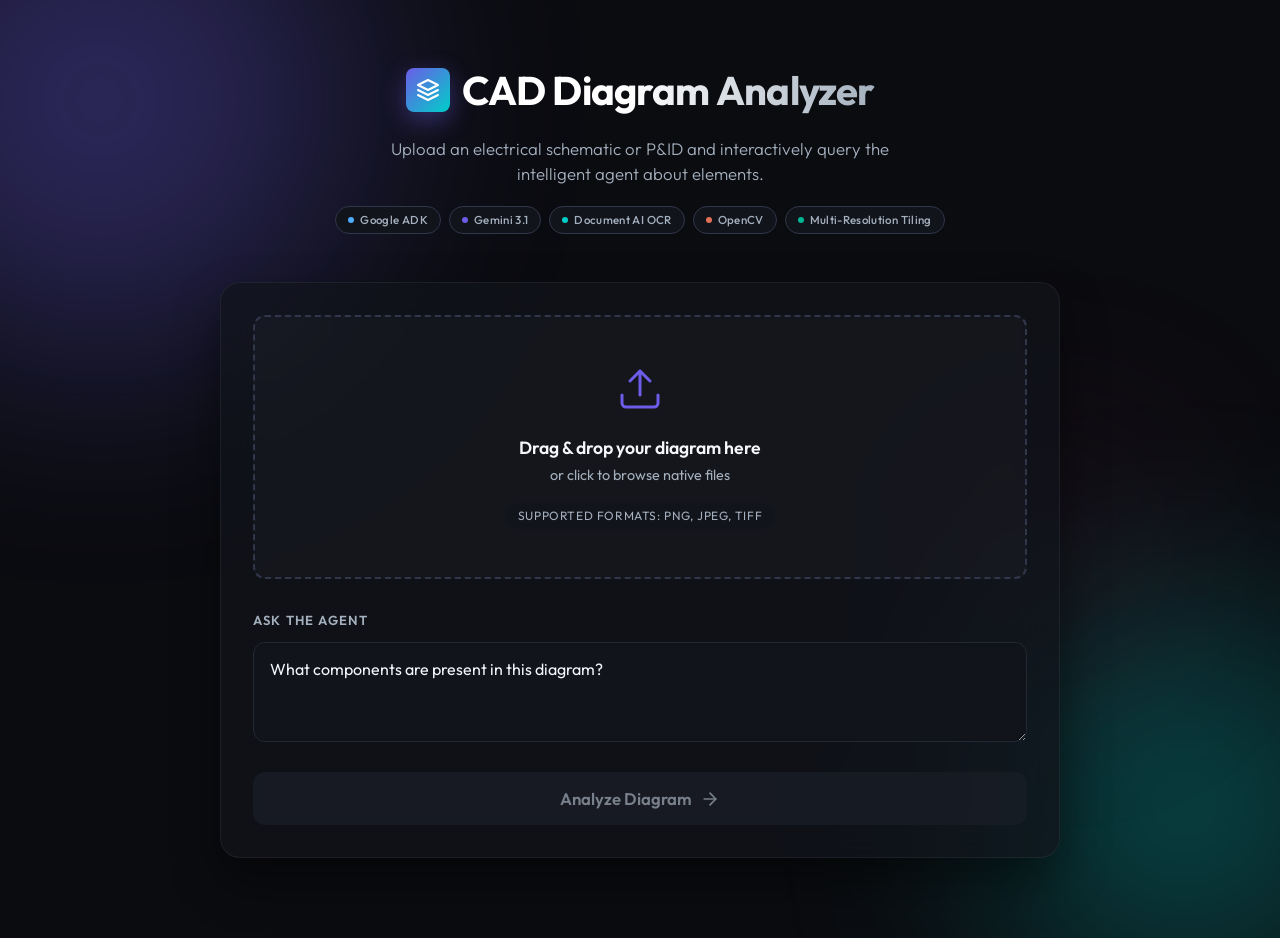
==== commit 15aec0ac: "feat: paper-based CV improvements, DetectedLine→Trace, enhanced UI, test fixes Implements improvemen" ====
--- a/frontend/index.html
+++ b/frontend/index.html
@@ -1,5 +1,6 @@
 <!DOCTYPE html>
 <html lang="en">
+
 <head>
   <meta charset="UTF-8" />
   <meta name="viewport" content="width=device-width, initial-scale=1.0" />
@@ -9,11 +10,14 @@
   <!-- Modern Google Fonts -->
   <link rel="preconnect" href="https://fonts.googleapis.com">
   <link rel="preconnect" href="https://fonts.gstatic.com" crossorigin>
-  <link href="https://fonts.googleapis.com/css2?family=Outfit:wght@300;400;500;600;700&family=JetBrains+Mono:wght@400;500&display=swap" rel="stylesheet">
+  <link
+    href="https://fonts.googleapis.com/css2?family=Outfit:wght@300;400;500;600;700&family=JetBrains+Mono:wght@400;500&display=swap"
+    rel="stylesheet">
 
   <!-- CSS Styles -->
   <link rel="stylesheet" href="css/styles.css" />
 </head>
+
 <body>
 
   <!-- Decorative background elements -->
@@ -26,9 +30,12 @@
       <div class="logo-container">
         <div class="logo-icon">
           <svg width="24" height="24" viewBox="0 0 24 24" fill="none" xmlns="http://www.w3.org/2000/svg">
-            <path d="M12 2L2 7L12 12L22 7L12 2Z" stroke="currentColor" stroke-width="2" stroke-linecap="round" stroke-linejoin="round"/>
-            <path d="M2 17L12 22L22 17" stroke="currentColor" stroke-width="2" stroke-linecap="round" stroke-linejoin="round"/>
-            <path d="M2 12L12 17L22 12" stroke="currentColor" stroke-width="2" stroke-linecap="round" stroke-linejoin="round"/>
+            <path d="M12 2L2 7L12 12L22 7L12 2Z" stroke="currentColor" stroke-width="2" stroke-linecap="round"
+              stroke-linejoin="round" />
+            <path d="M2 17L12 22L22 17" stroke="currentColor" stroke-width="2" stroke-linecap="round"
+              stroke-linejoin="round" />
+            <path d="M2 12L12 17L22 12" stroke="currentColor" stroke-width="2" stroke-linecap="round"
+              stroke-linejoin="round" />
           </svg>
         </div>
         <h1>CAD Diagram Analyzer</h1>
@@ -36,7 +43,7 @@
       <p>Upload an electrical schematic or P&amp;ID and interactively query the intelligent agent about elements.</p>
       <div class="tech-pills">
         <span class="tech-pill"><span class="pill-dot dot-blue"></span>Google ADK</span>
-        <span class="tech-pill"><span class="pill-dot dot-purple"></span>Gemini 2.5</span>
+        <span class="tech-pill"><span class="pill-dot dot-purple"></span>Gemini 3.1</span>
         <span class="tech-pill"><span class="pill-dot dot-teal"></span>Document AI OCR</span>
         <span class="tech-pill"><span class="pill-dot dot-orange"></span>OpenCV</span>
         <span class="tech-pill"><span class="pill-dot dot-green"></span>Multi-Resolution Tiling</span>
@@ -50,7 +57,8 @@
       <div id="drop-zone" class="drop-zone glass-panel-inner">
         <input type="file" id="file-input" accept="image/*,.tif,.tiff" aria-label="Upload CAD diagram image" />
         <div class="drop-icon">
-          <svg width="48" height="48" viewBox="0 0 24 24" fill="none" stroke="currentColor" stroke-width="1.5" stroke-linecap="round" stroke-linejoin="round">
+          <svg width="48" height="48" viewBox="0 0 24 24" fill="none" stroke="currentColor" stroke-width="1.5"
+            stroke-linecap="round" stroke-linejoin="round">
             <path d="M21 15v4a2 2 0 0 1-2 2H5a2 2 0 0 1-2-2v-4"></path>
             <polyline points="17 8 12 3 7 8"></polyline>
             <line x1="12" y1="3" x2="12" y2="15"></line>
@@ -64,19 +72,30 @@
       <!-- Image preview -->
       <div id="preview-wrap" class="preview-wrap hidden glass-panel-inner">
         <div class="preview-header">
-          <div id="preview-name" class="preview-name">diagram.png (1.2 MB)</div>
+          <div class="preview-title-group">
+            <div id="preview-name" class="preview-name">diagram.png (1.2 MB)</div>
+            <div class="preview-hint">Scroll to Zoom · Click &amp; Drag to Pan</div>
+          </div>
           <button id="clear-btn" class="icon-btn" title="Remove image" aria-label="Remove uploaded image">
-            <svg width="18" height="18" viewBox="0 0 24 24" fill="none" stroke="currentColor" stroke-width="2" stroke-linecap="round" stroke-linejoin="round"><line x1="18" y1="6" x2="6" y2="18"></line><line x1="6" y1="6" x2="18" y2="18"></line></svg>
+            <svg width="18" height="18" viewBox="0 0 24 24" fill="none" stroke="currentColor" stroke-width="2"
+              stroke-linecap="round" stroke-linejoin="round">
+              <line x1="18" y1="6" x2="6" y2="18"></line>
+              <line x1="6" y1="6" x2="18" y2="18"></line>
+            </svg>
           </button>
         </div>
-        <img id="preview-img" alt="Uploaded diagram preview" />
+        <div class="preview-viewport" id="preview-viewport">
+          <img id="preview-img" alt="Uploaded diagram preview" />
+        </div>
       </div>
 
       <!-- Query Section -->
       <div class="query-section">
         <label for="query" class="section-label">Ask the Agent</label>
         <div class="textarea-wrapper">
-          <textarea id="query" placeholder="e.g. What specific components are present in this schematic? Can you list all the pressure valves?" rows="3">What components are present in this diagram?</textarea>
+          <textarea id="query"
+            placeholder="e.g. What specific components are present in this schematic? Can you list all the pressure valves?"
+            rows="3">What components are present in this diagram?</textarea>
         </div>
       </div>
 
@@ -84,10 +103,14 @@
       <div class="action-footer">
         <button id="analyze-btn" class="btn-primary" disabled>
           <span>Analyze Diagram</span>
-          <svg class="btn-icon" width="20" height="20" viewBox="0 0 24 24" fill="none" stroke="currentColor" stroke-width="2" stroke-linecap="round" stroke-linejoin="round"><line x1="5" y1="12" x2="19" y2="12"></line><polyline points="12 5 19 12 12 19"></polyline></svg>
+          <svg class="btn-icon" width="20" height="20" viewBox="0 0 24 24" fill="none" stroke="currentColor"
+            stroke-width="2" stroke-linecap="round" stroke-linejoin="round">
+            <line x1="5" y1="12" x2="19" y2="12"></line>
+            <polyline points="12 5 19 12 12 19"></polyline>
+          </svg>
         </button>
 
-        <div id="status" class="status-indicator hidden">
+        <div id="status" class="status-indicator hidden" aria-live="polite" aria-atomic="true">
           <div class="modern-spinner"></div>
           <span id="status-text">Processing...</span>
         </div>
@@ -95,7 +118,7 @@
     </div> <!-- /card -->
 
     <!-- Results Section -->
-    <div id="results-card" class="card glass-panel hidden">
+    <div id="results-card" class="card glass-panel hidden" aria-live="polite">
 
       <!-- Results Header -->
       <div class="results-header">
@@ -107,7 +130,10 @@
           </div>
         </div>
         <div id="pipeline-complete-badge" class="pipeline-complete-badge hidden">
-          <svg width="13" height="13" viewBox="0 0 24 24" fill="none" stroke="currentColor" stroke-width="3" stroke-linecap="round" stroke-linejoin="round"><polyline points="20 6 9 17 4 12"/></svg>
+          <svg width="13" height="13" viewBox="0 0 24 24" fill="none" stroke="currentColor" stroke-width="3"
+            stroke-linecap="round" stroke-linejoin="round">
+            <polyline points="20 6 9 17 4 12" />
+          </svg>
           All phases complete
         </div>
       </div>
@@ -123,15 +149,23 @@
             <div class="phase-ring-outer"></div>
             <div class="phase-node">
               <!-- Default icon -->
-              <svg class="phase-icon" width="20" height="20" viewBox="0 0 24 24" fill="none" stroke="currentColor" stroke-width="2" stroke-linecap="round" stroke-linejoin="round">
-                <path d="M21 15v4a2 2 0 0 1-2 2H5a2 2 0 0 1-2-2v-4"/>
-                <polyline points="17 8 12 3 7 8"/>
-                <line x1="12" y1="3" x2="12" y2="15"/>
+              <svg class="phase-icon" width="20" height="20" viewBox="0 0 24 24" fill="none" stroke="currentColor"
+                stroke-width="2" stroke-linecap="round" stroke-linejoin="round">
+                <path d="M21 15v4a2 2 0 0 1-2 2H5a2 2 0 0 1-2-2v-4" />
+                <polyline points="17 8 12 3 7 8" />
+                <line x1="12" y1="3" x2="12" y2="15" />
               </svg>
               <!-- Done check -->
-              <svg class="phase-check" width="20" height="20" viewBox="0 0 24 24" fill="none" stroke="currentColor" stroke-width="3" stroke-linecap="round" stroke-linejoin="round"><polyline points="20 6 9 17 4 12"/></svg>
+              <svg class="phase-check" width="20" height="20" viewBox="0 0 24 24" fill="none" stroke="currentColor"
+                stroke-width="3" stroke-linecap="round" stroke-linejoin="round">
+                <polyline points="20 6 9 17 4 12" />
+              </svg>
               <!-- Error X -->
-              <svg class="phase-err" width="20" height="20" viewBox="0 0 24 24" fill="none" stroke="currentColor" stroke-width="3" stroke-linecap="round" stroke-linejoin="round"><line x1="18" y1="6" x2="6" y2="18"/><line x1="6" y1="6" x2="18" y2="18"/></svg>
+              <svg class="phase-err" width="20" height="20" viewBox="0 0 24 24" fill="none" stroke="currentColor"
+                stroke-width="3" stroke-linecap="round" stroke-linejoin="round">
+                <line x1="18" y1="6" x2="6" y2="18" />
+                <line x1="6" y1="6" x2="18" y2="18" />
+              </svg>
             </div>
           </div>
           <div class="phase-info">
@@ -142,23 +176,37 @@
         </div>
 
         <!-- Connector 1 → 2 -->
-        <div class="pipeline-conn" id="conn-12"><div class="pipeline-conn-fill"></div></div>
+        <div class="pipeline-conn" id="conn-12">
+          <div class="pipeline-conn-fill"></div>
+        </div>
 
         <!-- Phase 2: Preprocess -->
         <div class="pipeline-phase pending" id="phase-preprocess">
           <div class="phase-node-wrap">
             <div class="phase-ring-outer"></div>
             <div class="phase-node">
-              <svg class="phase-icon" width="20" height="20" viewBox="0 0 24 24" fill="none" stroke="currentColor" stroke-width="2" stroke-linecap="round" stroke-linejoin="round">
-                <rect x="4" y="4" width="16" height="16" rx="2"/>
-                <rect x="9" y="9" width="6" height="6"/>
-                <line x1="9" y1="1" x2="9" y2="4"/><line x1="15" y1="1" x2="15" y2="4"/>
-                <line x1="9" y1="20" x2="9" y2="23"/><line x1="15" y1="20" x2="15" y2="23"/>
-                <line x1="20" y1="9" x2="23" y2="9"/><line x1="20" y1="14" x2="23" y2="14"/>
-                <line x1="1" y1="9" x2="4" y2="9"/><line x1="1" y1="14" x2="4" y2="14"/>
-              </svg>
-              <svg class="phase-check" width="20" height="20" viewBox="0 0 24 24" fill="none" stroke="currentColor" stroke-width="3" stroke-linecap="round" stroke-linejoin="round"><polyline points="20 6 9 17 4 12"/></svg>
-              <svg class="phase-err" width="20" height="20" viewBox="0 0 24 24" fill="none" stroke="currentColor" stroke-width="3" stroke-linecap="round" stroke-linejoin="round"><line x1="18" y1="6" x2="6" y2="18"/><line x1="6" y1="6" x2="18" y2="18"/></svg>
+              <svg class="phase-icon" width="20" height="20" viewBox="0 0 24 24" fill="none" stroke="currentColor"
+                stroke-width="2" stroke-linecap="round" stroke-linejoin="round">
+                <rect x="4" y="4" width="16" height="16" rx="2" />
+                <rect x="9" y="9" width="6" height="6" />
+                <line x1="9" y1="1" x2="9" y2="4" />
+                <line x1="15" y1="1" x2="15" y2="4" />
+                <line x1="9" y1="20" x2="9" y2="23" />
+                <line x1="15" y1="20" x2="15" y2="23" />
+                <line x1="20" y1="9" x2="23" y2="9" />
+                <line x1="20" y1="14" x2="23" y2="14" />
+                <line x1="1" y1="9" x2="4" y2="9" />
+                <line x1="1" y1="14" x2="4" y2="14" />
+              </svg>
+              <svg class="phase-check" width="20" height="20" viewBox="0 0 24 24" fill="none" stroke="currentColor"
+                stroke-width="3" stroke-linecap="round" stroke-linejoin="round">
+                <polyline points="20 6 9 17 4 12" />
+              </svg>
+              <svg class="phase-err" width="20" height="20" viewBox="0 0 24 24" fill="none" stroke="currentColor"
+                stroke-width="3" stroke-linecap="round" stroke-linejoin="round">
+                <line x1="18" y1="6" x2="6" y2="18" />
+                <line x1="6" y1="6" x2="18" y2="18" />
+              </svg>
             </div>
           </div>
           <div class="phase-info">
@@ -169,18 +217,28 @@
         </div>
 
         <!-- Connector 2 → 3 -->
-        <div class="pipeline-conn" id="conn-23"><div class="pipeline-conn-fill"></div></div>
+        <div class="pipeline-conn" id="conn-23">
+          <div class="pipeline-conn-fill"></div>
+        </div>
 
         <!-- Phase 3: AI Analysis -->
         <div class="pipeline-phase pending" id="phase-analyze">
           <div class="phase-node-wrap">
             <div class="phase-ring-outer"></div>
             <div class="phase-node">
-              <svg class="phase-icon" width="20" height="20" viewBox="0 0 24 24" fill="none" stroke="currentColor" stroke-width="2" stroke-linecap="round" stroke-linejoin="round">
-                <polyline points="22 12 18 12 15 21 9 3 6 12 2 12"/>
-              </svg>
-              <svg class="phase-check" width="20" height="20" viewBox="0 0 24 24" fill="none" stroke="currentColor" stroke-width="3" stroke-linecap="round" stroke-linejoin="round"><polyline points="20 6 9 17 4 12"/></svg>
-              <svg class="phase-err" width="20" height="20" viewBox="0 0 24 24" fill="none" stroke="currentColor" stroke-width="3" stroke-linecap="round" stroke-linejoin="round"><line x1="18" y1="6" x2="6" y2="18"/><line x1="6" y1="6" x2="18" y2="18"/></svg>
+              <svg class="phase-icon" width="20" height="20" viewBox="0 0 24 24" fill="none" stroke="currentColor"
+                stroke-width="2" stroke-linecap="round" stroke-linejoin="round">
+                <polyline points="22 12 18 12 15 21 9 3 6 12 2 12" />
+              </svg>
+              <svg class="phase-check" width="20" height="20" viewBox="0 0 24 24" fill="none" stroke="currentColor"
+                stroke-width="3" stroke-linecap="round" stroke-linejoin="round">
+                <polyline points="20 6 9 17 4 12" />
+              </svg>
+              <svg class="phase-err" width="20" height="20" viewBox="0 0 24 24" fill="none" stroke="currentColor"
+                stroke-width="3" stroke-linecap="round" stroke-linejoin="round">
+                <line x1="18" y1="6" x2="6" y2="18" />
+                <line x1="6" y1="6" x2="18" y2="18" />
+              </svg>
             </div>
           </div>
           <div class="phase-info">
@@ -191,21 +249,31 @@
         </div>
 
         <!-- Connector 3 → 4 -->
-        <div class="pipeline-conn" id="conn-34"><div class="pipeline-conn-fill"></div></div>
+        <div class="pipeline-conn" id="conn-34">
+          <div class="pipeline-conn-fill"></div>
+        </div>
 
         <!-- Phase 4: Results -->
         <div class="pipeline-phase pending" id="phase-results">
           <div class="phase-node-wrap">
             <div class="phase-ring-outer"></div>
             <div class="phase-node">
-              <svg class="phase-icon" width="20" height="20" viewBox="0 0 24 24" fill="none" stroke="currentColor" stroke-width="2" stroke-linecap="round" stroke-linejoin="round">
-                <path d="M14 2H6a2 2 0 0 0-2 2v16a2 2 0 0 0 2 2h12a2 2 0 0 0 2-2V8z"/>
-                <polyline points="14 2 14 8 20 8"/>
-                <line x1="16" y1="13" x2="8" y2="13"/>
-                <line x1="16" y1="17" x2="8" y2="17"/>
-              </svg>
-              <svg class="phase-check" width="20" height="20" viewBox="0 0 24 24" fill="none" stroke="currentColor" stroke-width="3" stroke-linecap="round" stroke-linejoin="round"><polyline points="20 6 9 17 4 12"/></svg>
-              <svg class="phase-err" width="20" height="20" viewBox="0 0 24 24" fill="none" stroke="currentColor" stroke-width="3" stroke-linecap="round" stroke-linejoin="round"><line x1="18" y1="6" x2="6" y2="18"/><line x1="6" y1="6" x2="18" y2="18"/></svg>
+              <svg class="phase-icon" width="20" height="20" viewBox="0 0 24 24" fill="none" stroke="currentColor"
+                stroke-width="2" stroke-linecap="round" stroke-linejoin="round">
+                <path d="M14 2H6a2 2 0 0 0-2 2v16a2 2 0 0 0 2 2h12a2 2 0 0 0 2-2V8z" />
+                <polyline points="14 2 14 8 20 8" />
+                <line x1="16" y1="13" x2="8" y2="13" />
+                <line x1="16" y1="17" x2="8" y2="17" />
+              </svg>
+              <svg class="phase-check" width="20" height="20" viewBox="0 0 24 24" fill="none" stroke="currentColor"
+                stroke-width="3" stroke-linecap="round" stroke-linejoin="round">
+                <polyline points="20 6 9 17 4 12" />
+              </svg>
+              <svg class="phase-err" width="20" height="20" viewBox="0 0 24 24" fill="none" stroke="currentColor"
+                stroke-width="3" stroke-linecap="round" stroke-linejoin="round">
+                <line x1="18" y1="6" x2="6" y2="18" />
+                <line x1="6" y1="6" x2="18" y2="18" />
+              </svg>
             </div>
           </div>
           <div class="phase-info">
@@ -240,6 +308,10 @@
 
   </main>
 
+  <!-- Toast Notification Container -->
+  <div id="toast-container" class="toast-container"></div>
+
   <script src="js/app.js"></script>
 </body>
+
 </html>
--- a/frontend/css/styles.css
+++ b/frontend/css/styles.css
@@ -992,14 +992,29 @@
   transition: box-shadow var(--transition-fast);
 }
 
-.tool-call-card:hover { box-shadow: 0 2px 10px rgba(0, 0, 0, 0.3); }
-
+.tool-call-card:hover { box-shadow: 0 2px 12px rgba(0, 0, 0, 0.35); }
+
+/* Header row */
 .tool-call-main {
   display: flex;
   align-items: center;
   gap: 10px;
-  padding: 10px 12px;
-  cursor: pointer;
+  padding: 10px 12px 6px;
+}
+
+/* Step number badge (1, 2, 3…) */
+.tool-step-badge {
+  flex-shrink: 0;
+  display: inline-flex;
+  align-items: center;
+  justify-content: center;
+  width: 20px;
+  height: 20px;
+  border-radius: 50%;
+  font-size: 0.68rem;
+  font-weight: 700;
+  font-family: var(--font-mono);
+  border: 1px solid transparent;
 }
 
 .tool-call-icon {
@@ -1012,8 +1027,8 @@
   flex: 1;
   min-width: 0;
   display: flex;
-  flex-direction: column;
-  gap: 2px;
+  align-items: center;
+  gap: 6px;
 }
 
 .tool-call-name {
@@ -1022,14 +1037,6 @@
   font-weight: 600;
 }
 
-.tool-call-summary {
-  font-size: 0.73rem;
-  color: var(--text-muted);
-  white-space: nowrap;
-  overflow: hidden;
-  text-overflow: ellipsis;
-}
-
 .tool-call-badges {
   display: flex;
   align-items: center;
@@ -1049,25 +1056,67 @@
 
 .tool-status-icon { display: flex; align-items: center; }
 
-.tool-call-detail {
-  padding: 0 12px 10px 38px;
-  font-size: 0.8rem;
-  animation: fadeInUp 0.2s ease;
+/* Human-readable action description */
+.tool-action-label {
+  font-size: 0.78rem;
+  color: var(--text-muted);
+  padding: 0 12px 6px 44px;
+  line-height: 1.4;
+}
+
+/* Timing proportion bar */
+.tool-timing-bar-wrap {
+  height: 2px;
+  background: rgba(255, 255, 255, 0.06);
+  margin: 0 12px 8px;
+  border-radius: 2px;
+  overflow: hidden;
+}
+
+.tool-timing-bar-fill {
+  height: 100%;
+  border-radius: 2px;
+  opacity: 0.7;
+  transition: width 0.6s cubic-bezier(0.4, 0, 0.2, 1);
+}
+
+/* Args + result chips row */
+.tool-details-row {
+  padding: 0 12px 10px 12px;
+  display: flex;
+  flex-direction: column;
+  gap: 6px;
 }
 
 .tool-call-args {
   color: var(--text-muted);
   font-family: var(--font-mono);
-  font-size: 0.73rem;
+  font-size: 0.72rem;
   line-height: 1.6;
-  padding: 8px 10px;
-  background: rgba(0, 0, 0, 0.25);
-  border-radius: 4px;
   word-break: break-word;
 }
 
-.tool-arg-key { color: var(--secondary); }
-.tool-arg-val { color: var(--text-main); }
+.tool-arg-key  { color: var(--secondary); }
+.tool-arg-val  { color: var(--text-main); }
+.tool-arg-sep  { color: var(--border-light); margin: 0 3px; }
+
+/* Result summary chips */
+.tool-result-chips {
+  display: flex;
+  flex-wrap: wrap;
+  gap: 5px;
+}
+
+.tool-result-chip {
+  font-size: 0.69rem;
+  font-weight: 600;
+  padding: 2px 8px;
+  border-radius: 100px;
+  background: rgba(255, 255, 255, 0.06);
+  border: 1px solid var(--tool-border, var(--border-light));
+  color: var(--text-muted);
+  white-space: nowrap;
+}
 
 .tool-call-error {
   color: var(--error);
@@ -1075,7 +1124,6 @@
   padding: 6px 10px;
   background: rgba(214, 48, 49, 0.08);
   border-radius: 4px;
-  margin-top: 6px;
   border: 1px solid rgba(214, 48, 49, 0.2);
 }
 
@@ -1130,3 +1178,120 @@
   .phase-sub  { display: none; }
   .phase-time-badge { font-size: 0.58rem; padding: 1px 5px; }
 }
+
+/* ==========================================================================
+   Image Pan & Zoom Viewport
+   ========================================================================== */
+.preview-title-group {
+  display: flex;
+  flex-direction: column;
+}
+
+.preview-hint {
+  font-size: 0.75rem;
+  color: var(--text-muted);
+  margin-top: 2px;
+}
+
+.preview-viewport {
+  width: 100%;
+  height: 400px;
+  position: relative;
+  overflow: hidden;
+  background: rgba(0, 0, 0, 0.4);
+  cursor: grab;
+  /* subtle pattern for empty space */
+  background-image: radial-gradient(var(--border-light) 1px, transparent 1px);
+  background-size: 20px 20px;
+}
+
+.preview-viewport:active {
+  cursor: grabbing;
+}
+
+#preview-img {
+  position: absolute;
+  top: 0;
+  left: 0;
+  transform-origin: 0 0;
+  pointer-events: none; /* let viewport handle the events */
+  will-change: transform;
+}
+
+/* ==========================================================================
+   Toast Notifications
+   ========================================================================== */
+.toast-container {
+  position: fixed;
+  bottom: 24px;
+  right: 24px;
+  z-index: 9999;
+  display: flex;
+  flex-direction: column;
+  gap: 12px;
+  pointer-events: none;
+}
+
+.toast {
+  background: var(--surface);
+  color: var(--text-main);
+  border-left: 4px solid var(--accent);
+  padding: 16px 20px;
+  border-radius: var(--radius-sm);
+  box-shadow: 0 12px 24px rgba(0,0,0,0.3);
+  display: flex;
+  align-items: center;
+  gap: 12px;
+  min-width: 300px;
+  max-width: 400px;
+  pointer-events: auto;
+  transform: translateX(120%);
+  opacity: 0;
+  transition: transform 0.3s cubic-bezier(0.175, 0.885, 0.32, 1.275), 
+              opacity 0.2s ease-in-out;
+}
+
+.toast.show {
+  transform: translateX(0);
+  opacity: 1;
+}
+
+.toast-icon {
+  flex-shrink: 0;
+}
+
+.toast-content {
+  flex: 1;
+  font-size: 0.95rem;
+  line-height: 1.4;
+}
+
+.toast-close {
+  background: none;
+  border: none;
+  color: var(--text-muted);
+  cursor: pointer;
+  padding: 4px;
+  border-radius: 4px;
+  transition: color var(--transition-fast), background var(--transition-fast);
+  display: flex;
+  align-items: center;
+  justify-content: center;
+}
+
+.toast-close:hover {
+  color: var(--text-main);
+  background: rgba(255,255,255,0.1);
+}
+
+.toast.info { border-left-color: var(--secondary); }
+.toast.info .toast-icon { color: var(--secondary); }
+
+.toast.success { border-left-color: var(--success); }
+.toast.success .toast-icon { color: var(--success); }
+
+.toast.error { border-left-color: var(--error); }
+.toast.error .toast-icon { color: var(--error); }
+
+.toast.warning { border-left-color: #fdcb6e; }
+.toast.warning .toast-icon { color: #fdcb6e; }
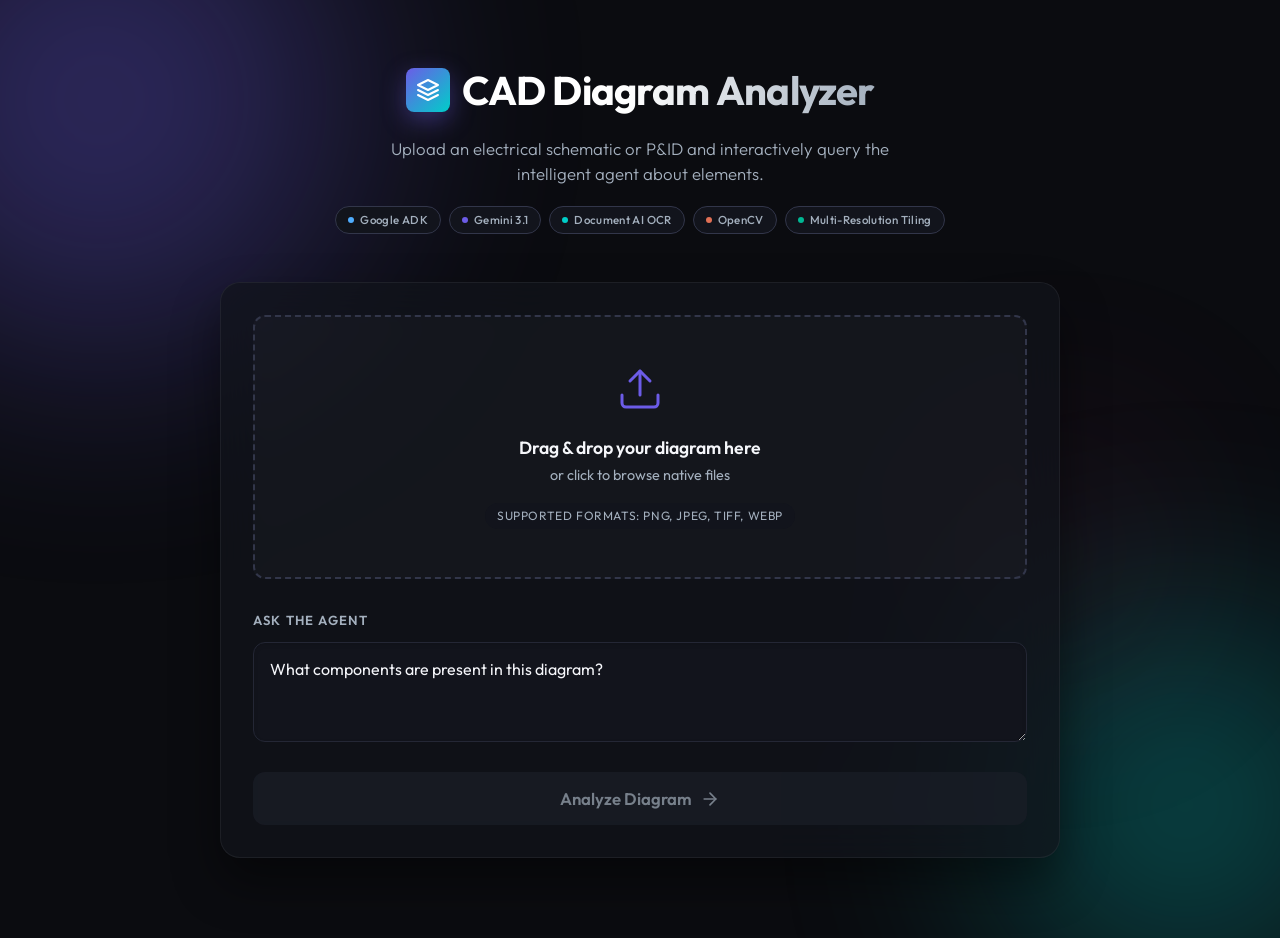
==== commit d6d950b3: "feat(frontend): add WebP support for diagram uploads Add image/webp MIME type and .webp extension to" ====
--- a/frontend/index.html
+++ b/frontend/index.html
@@ -50,261 +50,282 @@
       </div>
     </header>
 
-    <!-- Main interaction area -->
-    <div class="card glass-panel" id="interaction-card">
-
-      <!-- Drop zone -->
-      <div id="drop-zone" class="drop-zone glass-panel-inner">
-        <input type="file" id="file-input" accept="image/*,.tif,.tiff" aria-label="Upload CAD diagram image" />
-        <div class="drop-icon">
-          <svg width="48" height="48" viewBox="0 0 24 24" fill="none" stroke="currentColor" stroke-width="1.5"
-            stroke-linecap="round" stroke-linejoin="round">
-            <path d="M21 15v4a2 2 0 0 1-2 2H5a2 2 0 0 1-2-2v-4"></path>
-            <polyline points="17 8 12 3 7 8"></polyline>
-            <line x1="12" y1="3" x2="12" y2="15"></line>
-          </svg>
-        </div>
-        <div class="drop-label">Drag &amp; drop your diagram here</div>
-        <div class="drop-hint">or click to browse native files</div>
-        <div class="drop-extensions">Supported formats: PNG, JPEG, TIFF</div>
-      </div>
-
-      <!-- Image preview -->
-      <div id="preview-wrap" class="preview-wrap hidden glass-panel-inner">
-        <div class="preview-header">
-          <div class="preview-title-group">
-            <div id="preview-name" class="preview-name">diagram.png (1.2 MB)</div>
-            <div class="preview-hint">Scroll to Zoom · Click &amp; Drag to Pan</div>
-          </div>
-          <button id="clear-btn" class="icon-btn" title="Remove image" aria-label="Remove uploaded image">
-            <svg width="18" height="18" viewBox="0 0 24 24" fill="none" stroke="currentColor" stroke-width="2"
+    <!-- ================================================================ -->
+    <!-- Workspace: single-column pre-upload, two-column after analysis   -->
+    <!-- ================================================================ -->
+    <div id="workspace">
+
+      <!-- ---- LEFT: Image upload / viewer panel ---- -->
+      <div class="card glass-panel" id="interaction-card">
+
+        <!-- Drop zone (pre-upload state) -->
+        <div id="drop-zone" class="drop-zone glass-panel-inner">
+          <input type="file" id="file-input" accept="image/*,.tif,.tiff,.webp" aria-label="Upload CAD diagram image" />
+          <div class="drop-icon">
+            <svg width="48" height="48" viewBox="0 0 24 24" fill="none" stroke="currentColor" stroke-width="1.5"
               stroke-linecap="round" stroke-linejoin="round">
-              <line x1="18" y1="6" x2="6" y2="18"></line>
-              <line x1="6" y1="6" x2="18" y2="18"></line>
+              <path d="M21 15v4a2 2 0 0 1-2 2H5a2 2 0 0 1-2-2v-4"></path>
+              <polyline points="17 8 12 3 7 8"></polyline>
+              <line x1="12" y1="3" x2="12" y2="15"></line>
+            </svg>
+          </div>
+          <div class="drop-label">Drag &amp; drop your diagram here</div>
+          <div class="drop-hint">or click to browse native files</div>
+          <div class="drop-extensions">Supported formats: PNG, JPEG, TIFF, WebP</div>
+        </div>
+
+        <!-- Image preview (shown after file is selected) -->
+        <div id="preview-wrap" class="preview-wrap hidden glass-panel-inner">
+          <div class="preview-header">
+            <div class="preview-title-group">
+              <div id="preview-name" class="preview-name">diagram.png (1.2 MB)</div>
+              <div class="preview-hint">Scroll to Zoom · Click &amp; Drag to Pan · Dbl-click to fit</div>
+            </div>
+            <button id="clear-btn" class="icon-btn" title="Remove image and start over" aria-label="Remove uploaded image">
+              <svg width="18" height="18" viewBox="0 0 24 24" fill="none" stroke="currentColor" stroke-width="2"
+                stroke-linecap="round" stroke-linejoin="round">
+                <line x1="18" y1="6" x2="6" y2="18"></line>
+                <line x1="6" y1="6" x2="18" y2="18"></line>
+              </svg>
+            </button>
+          </div>
+          <div class="preview-viewport" id="preview-viewport">
+            <img id="preview-img" alt="Uploaded diagram preview" />
+          </div>
+        </div>
+
+        <!-- Query Section (hidden in workspace mode via CSS) -->
+        <div class="query-section" id="query-section">
+          <label for="query" class="section-label">Ask the Agent</label>
+          <div class="textarea-wrapper">
+            <textarea id="query"
+              placeholder="e.g. What specific components are present in this schematic? Can you list all the pressure valves?"
+              rows="3">What components are present in this diagram?</textarea>
+          </div>
+        </div>
+
+        <!-- Submit & Status (hidden in workspace mode via CSS) -->
+        <div class="action-footer" id="action-footer">
+          <button id="analyze-btn" class="btn-primary" disabled>
+            <span>Analyze Diagram</span>
+            <svg class="btn-icon" width="20" height="20" viewBox="0 0 24 24" fill="none" stroke="currentColor"
+              stroke-width="2" stroke-linecap="round" stroke-linejoin="round">
+              <line x1="5" y1="12" x2="19" y2="12"></line>
+              <polyline points="12 5 19 12 12 19"></polyline>
             </svg>
           </button>
-        </div>
-        <div class="preview-viewport" id="preview-viewport">
-          <img id="preview-img" alt="Uploaded diagram preview" />
+
+          <div id="status" class="status-indicator hidden" aria-live="polite" aria-atomic="true">
+            <div class="modern-spinner"></div>
+            <span id="status-text">Processing...</span>
+          </div>
         </div>
       </div>
-
-      <!-- Query Section -->
-      <div class="query-section">
-        <label for="query" class="section-label">Ask the Agent</label>
-        <div class="textarea-wrapper">
-          <textarea id="query"
-            placeholder="e.g. What specific components are present in this schematic? Can you list all the pressure valves?"
-            rows="3">What components are present in this diagram?</textarea>
-        </div>
+      <!-- /interaction-card -->
+
+      <!-- ---- RIGHT: Chat / results panel ---- -->
+      <div id="results-card" class="card glass-panel hidden" aria-live="polite">
+
+        <!-- Results Header (pipeline title + live/complete badges) -->
+        <div class="results-header">
+          <div class="results-title-wrap">
+            <h2 class="section-label m-0">Analysis Pipeline</h2>
+            <div id="pipeline-live-badge" class="pipeline-live-badge hidden">
+              <div class="live-dot"></div>
+              <span>Live</span>
+            </div>
+          </div>
+          <div id="pipeline-complete-badge" class="pipeline-complete-badge hidden">
+            <svg width="13" height="13" viewBox="0 0 24 24" fill="none" stroke="currentColor" stroke-width="3"
+              stroke-linecap="round" stroke-linejoin="round">
+              <polyline points="20 6 9 17 4 12" />
+            </svg>
+            All phases complete
+          </div>
+        </div>
+
+        <!-- ================================================================ -->
+        <!-- 4-Phase Pipeline Progress Tracker                                 -->
+        <!-- ================================================================ -->
+        <div id="pipeline-progress" class="pipeline-progress">
+
+          <!-- Phase 1: Upload -->
+          <div class="pipeline-phase pending" id="phase-upload">
+            <div class="phase-node-wrap">
+              <div class="phase-ring-outer"></div>
+              <div class="phase-node">
+                <svg class="phase-icon" width="20" height="20" viewBox="0 0 24 24" fill="none" stroke="currentColor"
+                  stroke-width="2" stroke-linecap="round" stroke-linejoin="round">
+                  <path d="M21 15v4a2 2 0 0 1-2 2H5a2 2 0 0 1-2-2v-4" />
+                  <polyline points="17 8 12 3 7 8" />
+                  <line x1="12" y1="3" x2="12" y2="15" />
+                </svg>
+                <svg class="phase-check" width="20" height="20" viewBox="0 0 24 24" fill="none" stroke="currentColor"
+                  stroke-width="3" stroke-linecap="round" stroke-linejoin="round">
+                  <polyline points="20 6 9 17 4 12" />
+                </svg>
+                <svg class="phase-err" width="20" height="20" viewBox="0 0 24 24" fill="none" stroke="currentColor"
+                  stroke-width="3" stroke-linecap="round" stroke-linejoin="round">
+                  <line x1="18" y1="6" x2="6" y2="18" />
+                  <line x1="6" y1="6" x2="18" y2="18" />
+                </svg>
+              </div>
+            </div>
+            <div class="phase-info">
+              <span class="phase-name">Upload</span>
+              <span class="phase-sub" id="sub-upload">File prepared</span>
+            </div>
+            <div class="phase-timing" id="time-upload"></div>
+          </div>
+
+          <!-- Connector 1 → 2 -->
+          <div class="pipeline-conn" id="conn-12">
+            <div class="pipeline-conn-fill"></div>
+          </div>
+
+          <!-- Phase 2: Preprocess -->
+          <div class="pipeline-phase pending" id="phase-preprocess">
+            <div class="phase-node-wrap">
+              <div class="phase-ring-outer"></div>
+              <div class="phase-node">
+                <svg class="phase-icon" width="20" height="20" viewBox="0 0 24 24" fill="none" stroke="currentColor"
+                  stroke-width="2" stroke-linecap="round" stroke-linejoin="round">
+                  <rect x="4" y="4" width="16" height="16" rx="2" />
+                  <rect x="9" y="9" width="6" height="6" />
+                  <line x1="9" y1="1" x2="9" y2="4" />
+                  <line x1="15" y1="1" x2="15" y2="4" />
+                  <line x1="9" y1="20" x2="9" y2="23" />
+                  <line x1="15" y1="20" x2="15" y2="23" />
+                  <line x1="20" y1="9" x2="23" y2="9" />
+                  <line x1="20" y1="14" x2="23" y2="14" />
+                  <line x1="1" y1="9" x2="4" y2="9" />
+                  <line x1="1" y1="14" x2="4" y2="14" />
+                </svg>
+                <svg class="phase-check" width="20" height="20" viewBox="0 0 24 24" fill="none" stroke="currentColor"
+                  stroke-width="3" stroke-linecap="round" stroke-linejoin="round">
+                  <polyline points="20 6 9 17 4 12" />
+                </svg>
+                <svg class="phase-err" width="20" height="20" viewBox="0 0 24 24" fill="none" stroke="currentColor"
+                  stroke-width="3" stroke-linecap="round" stroke-linejoin="round">
+                  <line x1="18" y1="6" x2="6" y2="18" />
+                  <line x1="6" y1="6" x2="18" y2="18" />
+                </svg>
+              </div>
+            </div>
+            <div class="phase-info">
+              <span class="phase-name">Preprocess</span>
+              <span class="phase-sub" id="sub-preprocess">OCR · CV · Tiling</span>
+            </div>
+            <div class="phase-timing" id="time-preprocess"></div>
+          </div>
+
+          <!-- Connector 2 → 3 -->
+          <div class="pipeline-conn" id="conn-23">
+            <div class="pipeline-conn-fill"></div>
+          </div>
+
+          <!-- Phase 3: AI Analysis -->
+          <div class="pipeline-phase pending" id="phase-analyze">
+            <div class="phase-node-wrap">
+              <div class="phase-ring-outer"></div>
+              <div class="phase-node">
+                <svg class="phase-icon" width="20" height="20" viewBox="0 0 24 24" fill="none" stroke="currentColor"
+                  stroke-width="2" stroke-linecap="round" stroke-linejoin="round">
+                  <polyline points="22 12 18 12 15 21 9 3 6 12 2 12" />
+                </svg>
+                <svg class="phase-check" width="20" height="20" viewBox="0 0 24 24" fill="none" stroke="currentColor"
+                  stroke-width="3" stroke-linecap="round" stroke-linejoin="round">
+                  <polyline points="20 6 9 17 4 12" />
+                </svg>
+                <svg class="phase-err" width="20" height="20" viewBox="0 0 24 24" fill="none" stroke="currentColor"
+                  stroke-width="3" stroke-linecap="round" stroke-linejoin="round">
+                  <line x1="18" y1="6" x2="6" y2="18" />
+                  <line x1="6" y1="6" x2="18" y2="18" />
+                </svg>
+              </div>
+            </div>
+            <div class="phase-info">
+              <span class="phase-name">AI Analysis</span>
+              <span class="phase-sub" id="sub-analyze">ADK · Gemini · 5 Tools</span>
+            </div>
+            <div class="phase-timing" id="time-analyze"></div>
+          </div>
+
+          <!-- Connector 3 → 4 -->
+          <div class="pipeline-conn" id="conn-34">
+            <div class="pipeline-conn-fill"></div>
+          </div>
+
+          <!-- Phase 4: Results -->
+          <div class="pipeline-phase pending" id="phase-results">
+            <div class="phase-node-wrap">
+              <div class="phase-ring-outer"></div>
+              <div class="phase-node">
+                <svg class="phase-icon" width="20" height="20" viewBox="0 0 24 24" fill="none" stroke="currentColor"
+                  stroke-width="2" stroke-linecap="round" stroke-linejoin="round">
+                  <path d="M14 2H6a2 2 0 0 0-2 2v16a2 2 0 0 0 2 2h12a2 2 0 0 0 2-2V8z" />
+                  <polyline points="14 2 14 8 20 8" />
+                  <line x1="16" y1="13" x2="8" y2="13" />
+                  <line x1="16" y1="17" x2="8" y2="17" />
+                </svg>
+                <svg class="phase-check" width="20" height="20" viewBox="0 0 24 24" fill="none" stroke="currentColor"
+                  stroke-width="3" stroke-linecap="round" stroke-linejoin="round">
+                  <polyline points="20 6 9 17 4 12" />
+                </svg>
+                <svg class="phase-err" width="20" height="20" viewBox="0 0 24 24" fill="none" stroke="currentColor"
+                  stroke-width="3" stroke-linecap="round" stroke-linejoin="round">
+                  <line x1="18" y1="6" x2="6" y2="18" />
+                  <line x1="6" y1="6" x2="18" y2="18" />
+                </svg>
+              </div>
+            </div>
+            <div class="phase-info">
+              <span class="phase-name">Results</span>
+              <span class="phase-sub" id="sub-results">Ready to display</span>
+            </div>
+            <div class="phase-timing" id="time-results"></div>
+          </div>
+
+        </div>
+        <!-- /pipeline-progress -->
+
+        <!-- ================================================================ -->
+        <!-- Conversation history — Q&A turns accumulate here                 -->
+        <!-- ================================================================ -->
+        <div id="chat-history" class="chat-history"></div>
+
+        <!-- ================================================================ -->
+        <!-- Follow-up input — appears after first analysis completes         -->
+        <!-- ================================================================ -->
+        <div id="followup-section" class="followup-section hidden">
+          <div class="followup-label">
+            <svg width="14" height="14" viewBox="0 0 24 24" fill="none" stroke="currentColor" stroke-width="2"
+              stroke-linecap="round" stroke-linejoin="round">
+              <path d="M21 15a2 2 0 0 1-2 2H7l-4 4V5a2 2 0 0 1 2-2h14a2 2 0 0 1 2 2z"></path>
+            </svg>
+            <span>Ask a follow-up question</span>
+          </div>
+          <div class="followup-input-row">
+            <div class="textarea-wrapper followup-ta-wrap">
+              <textarea id="followup-query" rows="2"
+                placeholder="Ask another question about this diagram…"></textarea>
+            </div>
+            <button id="followup-btn" class="btn-followup" disabled title="Send (Enter)">
+              <svg width="18" height="18" viewBox="0 0 24 24" fill="none" stroke="currentColor" stroke-width="2.5"
+                stroke-linecap="round" stroke-linejoin="round">
+                <line x1="5" y1="12" x2="19" y2="12"></line>
+                <polyline points="12 5 19 12 12 19"></polyline>
+              </svg>
+            </button>
+          </div>
+          <div class="followup-hint">Press <kbd>Enter</kbd> to send · <kbd>Shift+Enter</kbd> for new line</div>
+        </div>
+
       </div>
-
-      <!-- Submit & Status -->
-      <div class="action-footer">
-        <button id="analyze-btn" class="btn-primary" disabled>
-          <span>Analyze Diagram</span>
-          <svg class="btn-icon" width="20" height="20" viewBox="0 0 24 24" fill="none" stroke="currentColor"
-            stroke-width="2" stroke-linecap="round" stroke-linejoin="round">
-            <line x1="5" y1="12" x2="19" y2="12"></line>
-            <polyline points="12 5 19 12 12 19"></polyline>
-          </svg>
-        </button>
-
-        <div id="status" class="status-indicator hidden" aria-live="polite" aria-atomic="true">
-          <div class="modern-spinner"></div>
-          <span id="status-text">Processing...</span>
-        </div>
-      </div>
-    </div> <!-- /card -->
-
-    <!-- Results Section -->
-    <div id="results-card" class="card glass-panel hidden" aria-live="polite">
-
-      <!-- Results Header -->
-      <div class="results-header">
-        <div class="results-title-wrap">
-          <h2 class="section-label m-0">Analysis Pipeline</h2>
-          <div id="pipeline-live-badge" class="pipeline-live-badge hidden">
-            <div class="live-dot"></div>
-            <span>Live</span>
-          </div>
-        </div>
-        <div id="pipeline-complete-badge" class="pipeline-complete-badge hidden">
-          <svg width="13" height="13" viewBox="0 0 24 24" fill="none" stroke="currentColor" stroke-width="3"
-            stroke-linecap="round" stroke-linejoin="round">
-            <polyline points="20 6 9 17 4 12" />
-          </svg>
-          All phases complete
-        </div>
-      </div>
-
-      <!-- ================================================================ -->
-      <!-- 4-Phase Pipeline Progress Tracker                                 -->
-      <!-- ================================================================ -->
-      <div id="pipeline-progress" class="pipeline-progress">
-
-        <!-- Phase 1: Upload -->
-        <div class="pipeline-phase pending" id="phase-upload">
-          <div class="phase-node-wrap">
-            <div class="phase-ring-outer"></div>
-            <div class="phase-node">
-              <!-- Default icon -->
-              <svg class="phase-icon" width="20" height="20" viewBox="0 0 24 24" fill="none" stroke="currentColor"
-                stroke-width="2" stroke-linecap="round" stroke-linejoin="round">
-                <path d="M21 15v4a2 2 0 0 1-2 2H5a2 2 0 0 1-2-2v-4" />
-                <polyline points="17 8 12 3 7 8" />
-                <line x1="12" y1="3" x2="12" y2="15" />
-              </svg>
-              <!-- Done check -->
-              <svg class="phase-check" width="20" height="20" viewBox="0 0 24 24" fill="none" stroke="currentColor"
-                stroke-width="3" stroke-linecap="round" stroke-linejoin="round">
-                <polyline points="20 6 9 17 4 12" />
-              </svg>
-              <!-- Error X -->
-              <svg class="phase-err" width="20" height="20" viewBox="0 0 24 24" fill="none" stroke="currentColor"
-                stroke-width="3" stroke-linecap="round" stroke-linejoin="round">
-                <line x1="18" y1="6" x2="6" y2="18" />
-                <line x1="6" y1="6" x2="18" y2="18" />
-              </svg>
-            </div>
-          </div>
-          <div class="phase-info">
-            <span class="phase-name">Upload</span>
-            <span class="phase-sub" id="sub-upload">File prepared</span>
-          </div>
-          <div class="phase-timing" id="time-upload"></div>
-        </div>
-
-        <!-- Connector 1 → 2 -->
-        <div class="pipeline-conn" id="conn-12">
-          <div class="pipeline-conn-fill"></div>
-        </div>
-
-        <!-- Phase 2: Preprocess -->
-        <div class="pipeline-phase pending" id="phase-preprocess">
-          <div class="phase-node-wrap">
-            <div class="phase-ring-outer"></div>
-            <div class="phase-node">
-              <svg class="phase-icon" width="20" height="20" viewBox="0 0 24 24" fill="none" stroke="currentColor"
-                stroke-width="2" stroke-linecap="round" stroke-linejoin="round">
-                <rect x="4" y="4" width="16" height="16" rx="2" />
-                <rect x="9" y="9" width="6" height="6" />
-                <line x1="9" y1="1" x2="9" y2="4" />
-                <line x1="15" y1="1" x2="15" y2="4" />
-                <line x1="9" y1="20" x2="9" y2="23" />
-                <line x1="15" y1="20" x2="15" y2="23" />
-                <line x1="20" y1="9" x2="23" y2="9" />
-                <line x1="20" y1="14" x2="23" y2="14" />
-                <line x1="1" y1="9" x2="4" y2="9" />
-                <line x1="1" y1="14" x2="4" y2="14" />
-              </svg>
-              <svg class="phase-check" width="20" height="20" viewBox="0 0 24 24" fill="none" stroke="currentColor"
-                stroke-width="3" stroke-linecap="round" stroke-linejoin="round">
-                <polyline points="20 6 9 17 4 12" />
-              </svg>
-              <svg class="phase-err" width="20" height="20" viewBox="0 0 24 24" fill="none" stroke="currentColor"
-                stroke-width="3" stroke-linecap="round" stroke-linejoin="round">
-                <line x1="18" y1="6" x2="6" y2="18" />
-                <line x1="6" y1="6" x2="18" y2="18" />
-              </svg>
-            </div>
-          </div>
-          <div class="phase-info">
-            <span class="phase-name">Preprocess</span>
-            <span class="phase-sub" id="sub-preprocess">OCR · CV · Tiling</span>
-          </div>
-          <div class="phase-timing" id="time-preprocess"></div>
-        </div>
-
-        <!-- Connector 2 → 3 -->
-        <div class="pipeline-conn" id="conn-23">
-          <div class="pipeline-conn-fill"></div>
-        </div>
-
-        <!-- Phase 3: AI Analysis -->
-        <div class="pipeline-phase pending" id="phase-analyze">
-          <div class="phase-node-wrap">
-            <div class="phase-ring-outer"></div>
-            <div class="phase-node">
-              <svg class="phase-icon" width="20" height="20" viewBox="0 0 24 24" fill="none" stroke="currentColor"
-                stroke-width="2" stroke-linecap="round" stroke-linejoin="round">
-                <polyline points="22 12 18 12 15 21 9 3 6 12 2 12" />
-              </svg>
-              <svg class="phase-check" width="20" height="20" viewBox="0 0 24 24" fill="none" stroke="currentColor"
-                stroke-width="3" stroke-linecap="round" stroke-linejoin="round">
-                <polyline points="20 6 9 17 4 12" />
-              </svg>
-              <svg class="phase-err" width="20" height="20" viewBox="0 0 24 24" fill="none" stroke="currentColor"
-                stroke-width="3" stroke-linecap="round" stroke-linejoin="round">
-                <line x1="18" y1="6" x2="6" y2="18" />
-                <line x1="6" y1="6" x2="18" y2="18" />
-              </svg>
-            </div>
-          </div>
-          <div class="phase-info">
-            <span class="phase-name">AI Analysis</span>
-            <span class="phase-sub" id="sub-analyze">ADK · Gemini · 5 Tools</span>
-          </div>
-          <div class="phase-timing" id="time-analyze"></div>
-        </div>
-
-        <!-- Connector 3 → 4 -->
-        <div class="pipeline-conn" id="conn-34">
-          <div class="pipeline-conn-fill"></div>
-        </div>
-
-        <!-- Phase 4: Results -->
-        <div class="pipeline-phase pending" id="phase-results">
-          <div class="phase-node-wrap">
-            <div class="phase-ring-outer"></div>
-            <div class="phase-node">
-              <svg class="phase-icon" width="20" height="20" viewBox="0 0 24 24" fill="none" stroke="currentColor"
-                stroke-width="2" stroke-linecap="round" stroke-linejoin="round">
-                <path d="M14 2H6a2 2 0 0 0-2 2v16a2 2 0 0 0 2 2h12a2 2 0 0 0 2-2V8z" />
-                <polyline points="14 2 14 8 20 8" />
-                <line x1="16" y1="13" x2="8" y2="13" />
-                <line x1="16" y1="17" x2="8" y2="17" />
-              </svg>
-              <svg class="phase-check" width="20" height="20" viewBox="0 0 24 24" fill="none" stroke="currentColor"
-                stroke-width="3" stroke-linecap="round" stroke-linejoin="round">
-                <polyline points="20 6 9 17 4 12" />
-              </svg>
-              <svg class="phase-err" width="20" height="20" viewBox="0 0 24 24" fill="none" stroke="currentColor"
-                stroke-width="3" stroke-linecap="round" stroke-linejoin="round">
-                <line x1="18" y1="6" x2="6" y2="18" />
-                <line x1="6" y1="6" x2="18" y2="18" />
-              </svg>
-            </div>
-          </div>
-          <div class="phase-info">
-            <span class="phase-name">Results</span>
-            <span class="phase-sub" id="sub-results">Ready to display</span>
-          </div>
-          <div class="phase-timing" id="time-results"></div>
-        </div>
-
-      </div>
-      <!-- /pipeline-progress -->
-
-      <!-- Separator between pipeline and results content -->
-      <div class="results-divider hidden" id="results-divider"></div>
-
-      <!-- Result meta badges + visualization link -->
-      <div class="result-meta" id="result-meta">
-        <!-- populated dynamically via JS (badges, visualization link) -->
-      </div>
-
-      <!-- Agent tool call activity timeline -->
-      <div id="tool-calls" class="tool-timeline hidden">
-        <!-- populated dynamically via JS -->
-      </div>
-
-      <!-- Analysis response text (markdown) -->
-      <div id="result-text" class="result-content markdown-body glass-panel-inner">
-        <!-- populated dynamically via JS -->
-      </div>
-
-    </div> <!-- /results-card -->
+      <!-- /results-card -->
+
+    </div>
+    <!-- /workspace -->
 
   </main>
 
--- a/frontend/css/styles.css
+++ b/frontend/css/styles.css
@@ -299,7 +299,7 @@
   border-radius: var(--radius-md);
   overflow: hidden;
   position: relative;
-  display: none;
+  /* Visibility is controlled entirely by the .hidden utility class. */
 }
 
 .preview-header {
@@ -482,6 +482,11 @@
 #results-card {
   margin-top: 24px;
   border-top: 3px solid var(--accent);
+  display: flex;
+  flex-direction: column;
+  height: calc(100vh - 40px);
+  position: sticky;
+  top: 20px;
 }
 
 .results-header {
@@ -1295,3 +1300,276 @@
 
 .toast.warning { border-left-color: #fdcb6e; }
 .toast.warning .toast-icon { color: #fdcb6e; }
+
+/* ==========================================================================
+   Workspace — two-column split layout (activated after first analysis)
+   ========================================================================== */
+#workspace {
+  width: 100%;
+}
+
+/* Wider container when workspace is active */
+.container.workspace-active {
+  max-width: 1320px;
+}
+
+/* Two-column grid: image left, chat right */
+#workspace.workspace-active {
+  display: grid;
+  grid-template-columns: minmax(280px, 1fr) minmax(340px, 1.15fr);
+  gap: 20px;
+  align-items: stretch;
+}
+
+/* Left panel: sticky image viewer */
+#workspace.workspace-active #interaction-card {
+  position: sticky;
+  top: 20px;
+}
+
+/* Hide the query + button in workspace mode — replaced by follow-up input */
+#workspace.workspace-active #query-section,
+#workspace.workspace-active #action-footer {
+  display: none !important;
+}
+
+/* Hide drop-zone once workspace is active (file already loaded) */
+#workspace.workspace-active #drop-zone {
+  display: none !important;
+}
+
+/* Remove the extra top-margin on results-card inside the grid */
+#workspace.workspace-active #results-card {
+  margin-top: 0;
+}
+
+/* Taller image viewport to fill the sticky panel */
+#workspace.workspace-active .preview-viewport {
+  height: calc(100vh - 210px);
+  min-height: 360px;
+}
+
+/* Responsive: stack vertically on narrow screens */
+@media (max-width: 900px) {
+  #workspace.workspace-active {
+    grid-template-columns: 1fr;
+  }
+  #workspace.workspace-active #interaction-card {
+    position: static;
+  }
+  #workspace.workspace-active .preview-viewport {
+    height: 260px;
+    min-height: 200px;
+  }
+  #workspace.workspace-active #results-card {
+    max-height: none;
+    overflow-y: visible;
+  }
+}
+
+/* ==========================================================================
+   Conversation History — Q&A turns
+   ========================================================================== */
+.chat-history {
+  display: flex;
+  flex-direction: column;
+  gap: 0;
+  flex: 1;
+  overflow-y: auto;
+}
+
+/* Individual turn: one question + one answer */
+.conv-turn {
+  border-top: 1px solid var(--border);
+  padding: 20px 0 8px;
+  animation: fadeInUp 0.35s ease;
+}
+
+.conv-turn:first-child {
+  border-top: none;
+  padding-top: 0;
+}
+
+/* ---- User question bubble ---- */
+.conv-question {
+  display: flex;
+  justify-content: flex-end;
+  margin-bottom: 14px;
+}
+
+.conv-q-inner {
+  max-width: 88%;
+}
+
+.conv-question-bubble {
+  background: linear-gradient(135deg, var(--accent), var(--accent-hover));
+  color: #fff;
+  border-radius: 18px 18px 4px 18px;
+  padding: 11px 16px;
+  font-size: 0.95rem;
+  line-height: 1.5;
+  word-break: break-word;
+  box-shadow: 0 4px 14px rgba(108, 92, 231, 0.3);
+}
+
+.conv-question-meta {
+  font-size: 0.7rem;
+  color: var(--text-muted);
+  text-align: right;
+  margin-top: 5px;
+  padding-right: 4px;
+}
+
+/* ---- Agent answer block ---- */
+.conv-answer {
+  /* inherits layout from existing result-* styles */
+}
+
+.conv-answer .result-meta {
+  display: flex;
+  gap: 10px;
+  flex-wrap: wrap;
+  margin-bottom: 16px;
+  align-items: center;
+}
+
+.conv-answer .result-content {
+  /* max-height reset so long answers aren't clipped in chat mode */
+  max-height: none;
+}
+
+/* Tool timeline inside a conversation turn */
+.conv-tool-timeline {
+  margin-bottom: 16px;
+}
+
+/* ==========================================================================
+   Follow-up input section
+   ========================================================================== */
+.followup-section {
+  border-top: 1px solid var(--border);
+  padding-top: 16px;
+  margin-top: 12px;
+}
+
+.followup-label {
+  display: flex;
+  align-items: center;
+  gap: 7px;
+  font-size: 0.78rem;
+  font-weight: 600;
+  text-transform: uppercase;
+  letter-spacing: 0.07em;
+  color: var(--text-muted);
+  margin-bottom: 10px;
+}
+
+.followup-label svg { color: var(--accent); flex-shrink: 0; }
+
+.followup-input-row {
+  display: flex;
+  gap: 10px;
+  align-items: flex-end;
+}
+
+.followup-ta-wrap {
+  flex: 1;
+  min-width: 0;
+}
+
+#followup-query {
+  width: 100%;
+  background: var(--surface);
+  border: 1px solid var(--border);
+  border-radius: var(--radius-md);
+  color: var(--text-main);
+  font-size: 0.95rem;
+  padding: 12px 16px;
+  resize: none;
+  min-height: 52px;
+  max-height: 160px;
+  outline: none;
+  font-family: inherit;
+  line-height: 1.5;
+  transition: all var(--transition-fast);
+  overflow-y: auto;
+}
+
+#followup-query::placeholder { color: #4a5065; }
+
+#followup-query:focus {
+  border-color: var(--accent);
+  box-shadow: 0 0 0 2px var(--accent-glow);
+}
+
+/* Send button (icon-only square) */
+.btn-followup {
+  background: linear-gradient(135deg, var(--accent), var(--accent-hover));
+  border: none;
+  border-radius: var(--radius-md);
+  color: #fff;
+  width: 50px;
+  height: 50px;
+  flex-shrink: 0;
+  cursor: pointer;
+  display: flex;
+  align-items: center;
+  justify-content: center;
+  transition: all var(--transition-normal);
+  box-shadow: 0 4px 14px rgba(108, 92, 231, 0.3);
+}
+
+.btn-followup:hover:not(:disabled) {
+  transform: translateY(-2px);
+  box-shadow: 0 8px 22px rgba(108, 92, 231, 0.45);
+}
+
+.btn-followup:active:not(:disabled) {
+  transform: translateY(0);
+}
+
+.btn-followup:disabled {
+  background: var(--surface-hover);
+  cursor: not-allowed;
+  opacity: 0.55;
+  box-shadow: none;
+}
+
+.followup-hint {
+  margin-top: 7px;
+  font-size: 0.72rem;
+  color: #4a5065;
+}
+
+.followup-hint kbd {
+  display: inline-block;
+  background: var(--surface-hover);
+  border: 1px solid var(--border-light);
+  border-radius: 4px;
+  padding: 1px 5px;
+  font-size: 0.68rem;
+  font-family: var(--font-mono);
+  color: var(--text-muted);
+}
+
+/* ==========================================================================
+   Thinking Placeholder
+   ========================================================================== */
+.thinking-placeholder {
+  display: flex;
+  align-items: center;
+  gap: 10px;
+  color: var(--text-muted);
+  font-style: italic;
+  font-size: 0.95rem;
+}
+
+.thinking-spinner {
+  width: 16px;
+  height: 16px;
+  border: 2px solid var(--border-light);
+  border-top-color: var(--accent);
+  border-radius: 50%;
+  animation: spin 0.8s cubic-bezier(0.6, 0.2, 0.4, 0.8) infinite;
+  flex-shrink: 0;
+}
